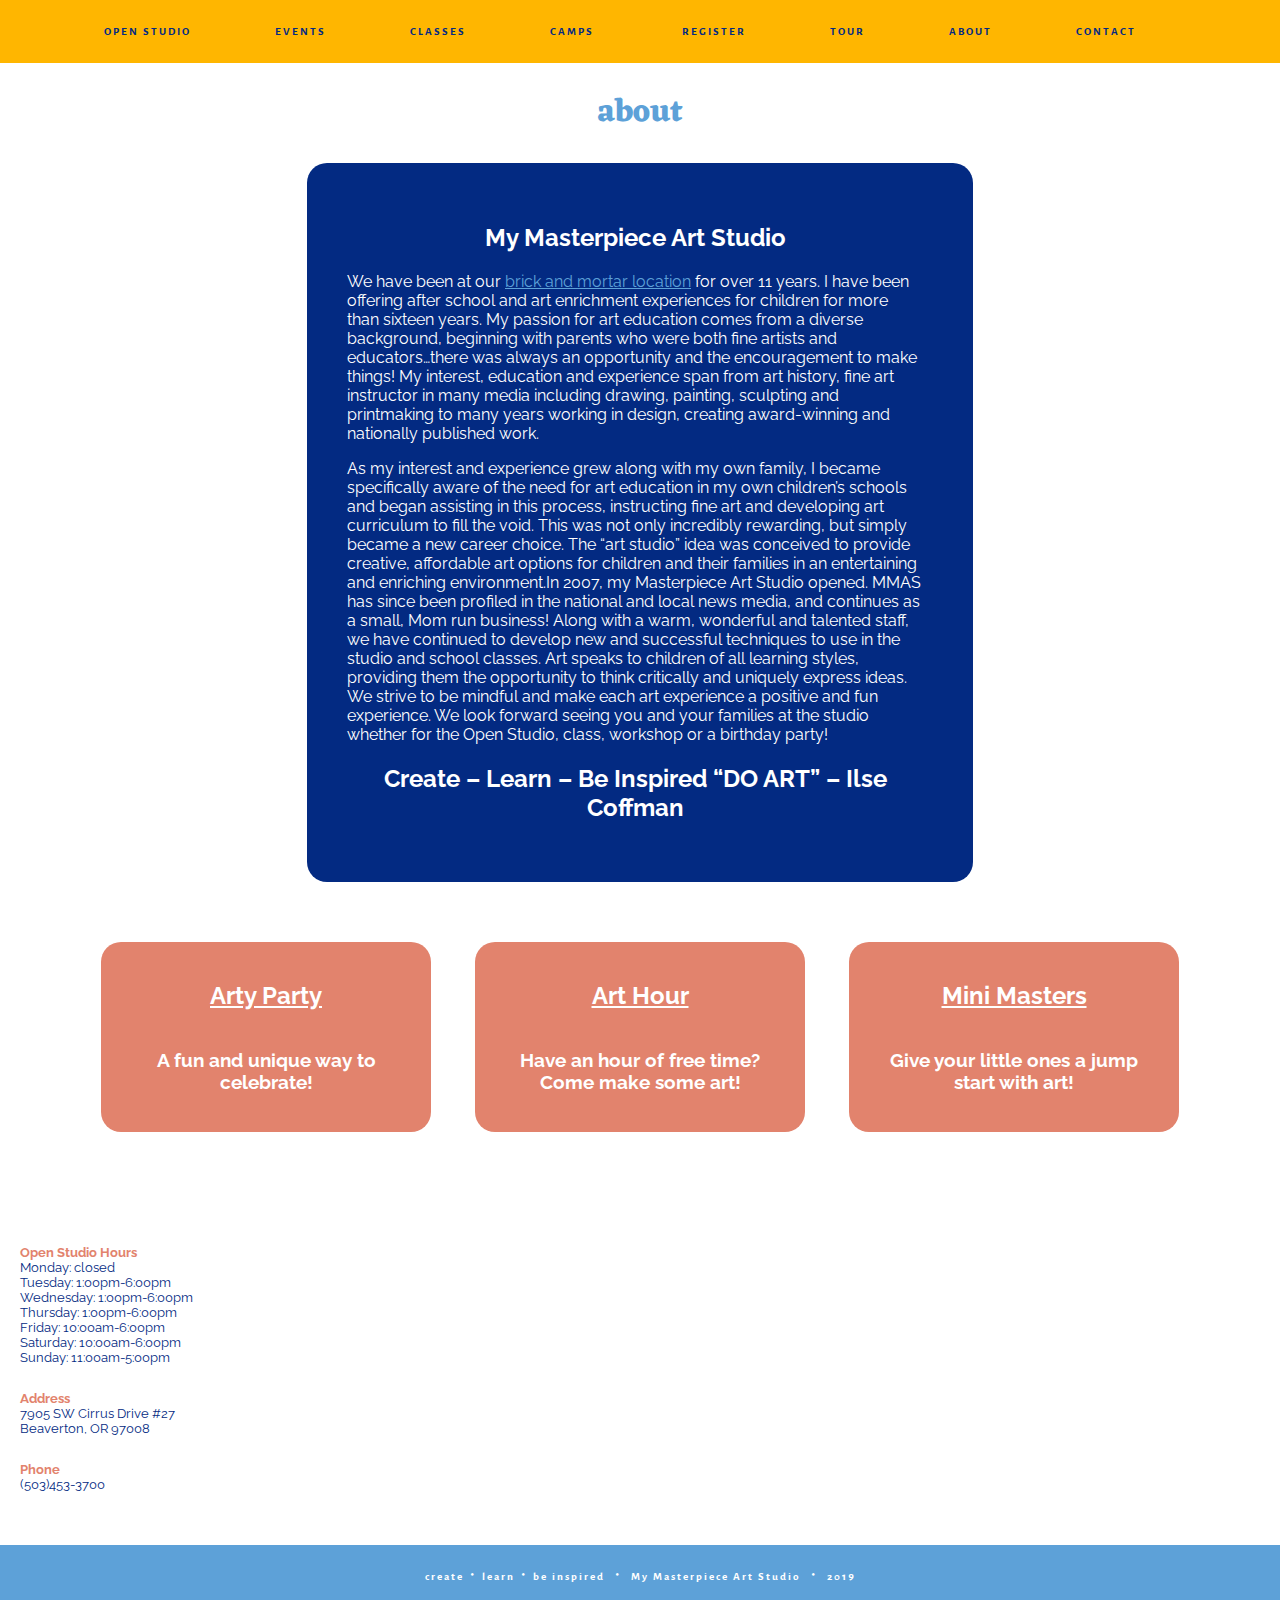
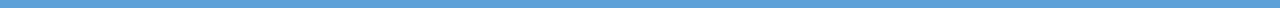
==== about.html @ fe04822b "new pages" ====
<!DOCTYPE hmtl> 
<html>

<link rel="stylesheet" href="css/style.css">
<link href="https://fonts.googleapis.com/css?family=Eczar:800|Gurajada|Raleway:500&display=swap" rel="stylesheet">
<link rel='icon' href='favicon1.ico' type='image/x-icon'/>


<body>

	<header>

		<nav>

			<ul>

				<li><a href="openstudio.html">OPEN STUDIO</a></li>
				<li><a href="events.html">EVENTS</a></li>
				<li><a href="classes.html">CLASSES</a></li>
				<li><a href="camps.html">CAMPS</a></li>
				<a href="#"><img></a>
				<li><a href="https://squareup.com/store/mmas/">REGISTER</a></li>
				<li><a href="tour.html">TOUR</a></li>
				<li><a href="about.html">ABOUT</a></li>
				<li><a href="contact.html">CONTACT</a></li>

			</ul>

		</nav>

	</header>

	<div class="tagline">
	<h1 >about</h1>
	</div>

	<main>

		<div class="homepage">
			
			<h2>My Masterpiece Art Studio</h2>
			<p>
				We have been at our <a href="https://www.google.com/maps/place/My+Masterpiece+Art+Studio/@45.4627177,-122.7919815,17z/data=!3m1!4b1!4m5!3m4!1s0x54950c450bacf2f1:0x183e4932d8ccffd8!8m2!3d45.4627177!4d-122.7897928">brick and mortar location</a> for over 11 years. I have been offering after school and art enrichment experiences for children for more than sixteen years. My passion for art education comes from a diverse background, beginning with parents who were both fine artists and educators…there was always an opportunity and the encouragement to make things! My interest, education and experience span from art history, fine art instructor in many media including drawing, painting, sculpting and printmaking to many years working in design, creating award-winning and nationally published work.</p>

					<p>As my interest and experience grew along with my own family, I became specifically aware of the need for art education in my own children’s schools and began assisting in this process, instructing fine art and developing art curriculum to fill the void. This was not only incredibly rewarding, but simply became a new career choice. The “art studio” idea was conceived to provide creative, affordable art options for children and their families in an entertaining and enriching environment.In 2007, my Masterpiece Art Studio opened. MMAS has since been profiled in the national and local news media, and continues as a small, Mom run business!
					Along with a warm, wonderful and talented staff, we have continued to develop new and successful techniques to use in the studio and school classes. Art speaks to children of all learning styles, providing them the opportunity to think critically and uniquely express ideas. We strive to be mindful and make each art experience a positive and fun experience. We look forward seeing you and your families at the studio whether for the Open Studio, class, workshop or a birthday party! </p>

		<h2>Create – Learn – Be Inspired   “DO ART”     –  Ilse Coffman</h2>
			
		</div>

		

		<div class="highlights">
				<div class="artyparty">
						<a href=""><h2>Arty Party</h2></a>
						<h3>A fun and unique way to celebrate!</h3>
				</div>

				<div class="arthour">
						<a href=""><h2>Art Hour</h2></a>
						<h3>Have an hour of free time? Come make some art!</h3>
				</div>

				<div class="minimasters">
						<a href=""><h2>Mini Masters</h2></a>
						<h3>Give your little ones a jump start with art!</h3>
				</div>
		</div>



		<div class="bizinfo">
			<p> <b>Open Studio Hours</b> <br>
				Monday: closed<br>
				Tuesday: 1:00pm-6:00pm<br>
				Wednesday: 1:00pm-6:00pm<br>
				Thursday: 1:00pm-6:00pm<br>
				Friday: 10:00am-6:00pm<br>
				Saturday: 10:00am-6:00pm<br>
				Sunday: 11:00am-5:00pm</p>
			<p><b>Address</b><br>
			7905 SW Cirrus Drive #27 <br> Beaverton, OR 97008</p>
			<p><b>Phone</b><br>
			(503)453-3700</p>
		</div>


</main>




	<footer>
			<p>create・learn・be inspired ・ My Masterpiece Art Studio ・ 2019</p>
	</footer>




</body>
</html>
</DOCTYPE!>
---- css/style.css ----
body{
	margin:0;
	padding:0;
	width:100%;
}

body, h2{
font-family: 'Raleway', sans-serif;
}

header{
	background-color: #ffb600;
	width: 100%
	margin:0px, 0px, 0px, 0px;
}


nav ul, footer {
	font-family: 'Gurajada', serif;
	letter-spacing: 2px;
	display: inline-grid;
}

nav{
	text-align: center;
}


main h1{
	color:#5da1d8;
}


h1{
	font-family: 'Eczar', serif;
}


nav ul{
	list-style: none;
	display: inline-block;
	text-align: center;
}

nav li{
	display: inline-block;
	text-align: center;
	padding-right: 80px;
}

nav a{
	color:#032a82;
	text-decoration: none;
	list-style-type: none;	
	list-style: none;
}

nav a:hover {
	color:white;
	text-decoration: none;
}


.tagline {
	position: center;
	margin: auto;
	width: 60%;
	align-content: center;
	text-align: center;
	color: #5da1d8;
}

.homepage{
	position: center;
	margin:auto;
	background-color:#032a82;
	width:45%;
	padding-bottom:40px;
	padding-top:40px;
	padding-right:50px; 
	padding-left:40px; 
	align-content: center;
	color: white;
	border-radius: 20px;
}

.homepage h2{
	text-align: center;
}

.homepage a{
	color:#5da1d8;
}

.homepage a:hover{
	color:#ffb600;
}

.highlights {
	position: center;
	text-align: center;
	margin: auto;
	width: 90%;
	padding-bottom: 40px;
	padding-top: 40px;
	padding-right: 40px; 
	padding-left: 40px; 
	color: white;
}

.artyparty {
	width:290px;
	background-color: #E2836D;
	border-radius: 20px;
	padding-bottom:20px;
	padding-top:20px;
	padding-right:20px; 
	padding-left:20px; 
	color: white; 
	display: inline-grid;
	margin:20px;
}

.artyparty a {
	color: white;
}

.artyparty a:hover{
	color: #032a82;
}


.arthour{
	width:290px;
	background-color: #E2836D;
	border-radius: 20px;
	padding-bottom:20px;
	padding-top:20px;
	padding-right:20px; 
	padding-left:20px; 
	color: white;
	text-align: center;
	display: inline-grid;
	margin:20px;
}

.arthour a {
	color: white;
}

.arthour a:hover{
	color: #032a82;
}

.minimasters{
	width:290px;
	background-color: #E2836D;
	border-radius: 20px;
	padding-bottom:20px;
	padding-top:20px;
	padding-right:20px; 
	padding-left:20px; 
	color: white;
	text-align: center;
	display: inline-grid;
	margin:20px;
}

.minimasters a {
	color: white;
}

.minimasters a:hover{
	color: #032a82;
}


.bizinfo{
	font-family: 'Raleway', sans-serif;
	font-size: 13px;
	color:#032a82;
	position: left
	width: 20%;
	padding-bottom:40px;
	padding-top:40px;
	padding-right:140px; 
	padding-left:20px;
	display: inline-grid;
}

.bizinfo b{
	color: #E2836D ;
}



footer{
	width:100%;
	background-color:#5da1d8;
	margin: 0;
	color: white;
	text-align: center;
	padding:0;
}
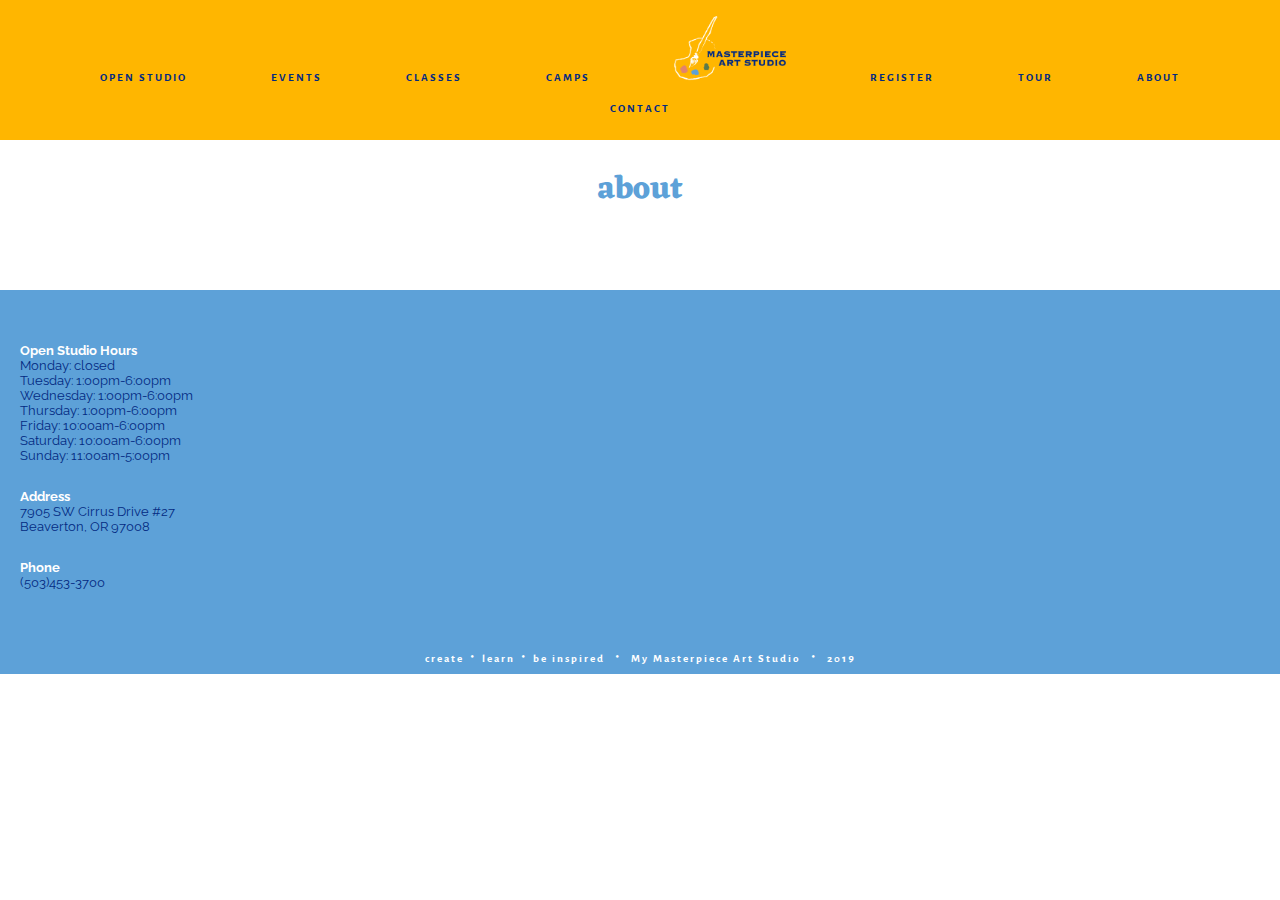
==== commit 45abe3b8: "almost there!!" ====
--- a/about.html
+++ b/about.html
@@ -1,8 +1,8 @@
 <!DOCTYPE hmtl> 
 <html>
 
-<link rel="stylesheet" href="css/style.css">
-<link href="https://fonts.googleapis.com/css?family=Eczar:800|Gurajada|Raleway:500&display=swap" rel="stylesheet">
+<link rel="stylesheet" href="css/style.css"/>
+<link href="https://fonts.googleapis.com/css?family=Eczar:800|Gurajada|Raleway:500&display=swap" rel="stylesheet"/>
 <link rel='icon' href='favicon1.ico' type='image/x-icon'/>
 
 
@@ -18,7 +18,7 @@
 				<li><a href="events.html">EVENTS</a></li>
 				<li><a href="classes.html">CLASSES</a></li>
 				<li><a href="camps.html">CAMPS</a></li>
-				<a href="#"><img></a>
+				<li><a href="index.html"><img src="imgs/pngs/whitelogo.png" type="image" height="65px"/></a></li>
 				<li><a href="https://squareup.com/store/mmas/">REGISTER</a></li>
 				<li><a href="tour.html">TOUR</a></li>
 				<li><a href="about.html">ABOUT</a></li>
@@ -36,41 +36,27 @@
 
 	<main>
 
-		<div class="homepage">
-			
-			<h2>My Masterpiece Art Studio</h2>
-			<p>
-				We have been at our <a href="https://www.google.com/maps/place/My+Masterpiece+Art+Studio/@45.4627177,-122.7919815,17z/data=!3m1!4b1!4m5!3m4!1s0x54950c450bacf2f1:0x183e4932d8ccffd8!8m2!3d45.4627177!4d-122.7897928">brick and mortar location</a> for over 11 years. I have been offering after school and art enrichment experiences for children for more than sixteen years. My passion for art education comes from a diverse background, beginning with parents who were both fine artists and educators…there was always an opportunity and the encouragement to make things! My interest, education and experience span from art history, fine art instructor in many media including drawing, painting, sculpting and printmaking to many years working in design, creating award-winning and nationally published work.</p>
-
-					<p>As my interest and experience grew along with my own family, I became specifically aware of the need for art education in my own children’s schools and began assisting in this process, instructing fine art and developing art curriculum to fill the void. This was not only incredibly rewarding, but simply became a new career choice. The “art studio” idea was conceived to provide creative, affordable art options for children and their families in an entertaining and enriching environment.In 2007, my Masterpiece Art Studio opened. MMAS has since been profiled in the national and local news media, and continues as a small, Mom run business!
-					Along with a warm, wonderful and talented staff, we have continued to develop new and successful techniques to use in the studio and school classes. Art speaks to children of all learning styles, providing them the opportunity to think critically and uniquely express ideas. We strive to be mindful and make each art experience a positive and fun experience. We look forward seeing you and your families at the studio whether for the Open Studio, class, workshop or a birthday party! </p>
-
-		<h2>Create – Learn – Be Inspired   “DO ART”     –  Ilse Coffman</h2>
-			
-		</div>
-
-		
-
-		<div class="highlights">
-				<div class="artyparty">
-						<a href=""><h2>Arty Party</h2></a>
-						<h3>A fun and unique way to celebrate!</h3>
-				</div>
-
-				<div class="arthour">
-						<a href=""><h2>Art Hour</h2></a>
-						<h3>Have an hour of free time? Come make some art!</h3>
-				</div>
-
-				<div class="minimasters">
-						<a href=""><h2>Mini Masters</h2></a>
-						<h3>Give your little ones a jump start with art!</h3>
-				</div>
-		</div>
 
 
 
-		<div class="bizinfo">
+
+
+
+
+
+
+
+
+
+
+</main>
+
+
+
+
+	<footer>
+
+		<div class="bizinfofooter">
 			<p> <b>Open Studio Hours</b> <br>
 				Monday: closed<br>
 				Tuesday: 1:00pm-6:00pm<br>
@@ -85,15 +71,11 @@
 			(503)453-3700</p>
 		</div>
 
+		<div class="footertagline">
+			<p>create・learn・be inspired ・ My Masterpiece Art Studio ・ 2019</p>
+		</div>
+	</footer>
 
-</main>
-
-
-
-
-	<footer>
-			<p>create・learn・be inspired ・ My Masterpiece Art Studio ・ 2019</p>
-	</footer>
 
 
 
--- a/css/style.css
+++ b/css/style.css
@@ -1,12 +1,18 @@
+
+/*font-family: 'Eczar', serif;
+font-family: 'Raleway', sans-serif;*/
+/*font-family: 'Gurajada', serif;*/
+
+
 body{
 	margin:0;
 	padding:0;
 	width:100%;
 }
 
-body, h2{
+/*body, h2{
 font-family: 'Raleway', sans-serif;
-}
+}*/
 
 header{
 	background-color: #ffb600;
@@ -15,10 +21,14 @@
 }
 
 
-nav ul, footer {
-	font-family: 'Gurajada', serif;
-	letter-spacing: 2px;
-	display: inline-grid;
+nav ul,{
+	letter-spacing: 2px;
+	display: inline-grid;
+	margin: 0;
+	padding-left: 0;
+	padding-right: 0;
+	padding-top: 10px;
+	padding-bottom: 10px;
 }
 
 nav{
@@ -26,26 +36,24 @@
 }
 
 
-main h1{
-	color:#5da1d8;
-}
-
-
-h1{
-	font-family: 'Eczar', serif;
-}
 
 
 nav ul{
 	list-style: none;
 	display: inline-block;
 	text-align: center;
-}
+	padding-left: 0;
+}
+
+
 
 nav li{
-	display: inline-block;
-	text-align: center;
-	padding-right: 80px;
+	font-family: 'Gurajada', serif;
+	letter-spacing: 2px;
+	display: inline-grid;
+	text-align: center;
+	margin-right: 40px;
+	margin-left: 40px;
 }
 
 nav a{
@@ -68,31 +76,37 @@
 	align-content: center;
 	text-align: center;
 	color: #5da1d8;
+	font-family: 'Eczar', serif;
 }
 
 .homepage{
+	font-family: 'Raleway', sans-serif;
 	position: center;
 	margin:auto;
 	background-color:#032a82;
-	width:45%;
-	padding-bottom:40px;
-	padding-top:40px;
-	padding-right:50px; 
-	padding-left:40px; 
+	width:75%;
+	border-radius: 20px;
+}
+
+.homepagecontent{
+	margin: auto;
 	align-content: center;
 	color: white;
-	border-radius: 20px;
-}
-
-.homepage h2{
-	text-align: center;
-}
-
-.homepage a{
+	width:65%;
+	padding:30px;
+	
+}
+
+.homepagecontent h2{
+	text-align: center;
+	margin:auto;
+}
+
+.homepagecontent a{
 	color:#5da1d8;
 }
 
-.homepage a:hover{
+.homepagecontent a:hover{
 	color:#ffb600;
 }
 
@@ -100,16 +114,14 @@
 	position: center;
 	text-align: center;
 	margin: auto;
-	width: 90%;
+	width: 100%;
 	padding-bottom: 40px;
-	padding-top: 40px;
-	padding-right: 40px; 
-	padding-left: 40px; 
+	padding-top: 40px; 
 	color: white;
 }
 
 .artyparty {
-	width:290px;
+	width:300px;
 	background-color: #E2836D;
 	border-radius: 20px;
 	padding-bottom:20px;
@@ -119,10 +131,23 @@
 	color: white; 
 	display: inline-grid;
 	margin:20px;
+	font-family: 'Raleway', sans-serif;
+
 }
 
 .artyparty a {
 	color: white;
+	text-decoration: none;
+	font-family: 'Eczar', serif;
+	letter-spacing: 2px;
+}
+
+.artyparty p {
+	margin:0;
+}
+
+.artyparty h1 {
+	margin-bottom:0;
 }
 
 .artyparty a:hover{
@@ -131,7 +156,7 @@
 
 
 .arthour{
-	width:290px;
+	width:300px;
 	background-color: #E2836D;
 	border-radius: 20px;
 	padding-bottom:20px;
@@ -142,18 +167,30 @@
 	text-align: center;
 	display: inline-grid;
 	margin:20px;
+	font-family: 'Raleway', sans-serif;
 }
 
 .arthour a {
 	color: white;
+	text-decoration: none;
+	font-family: 'Eczar', serif;
+	letter-spacing: 2px;
 }
 
 .arthour a:hover{
 	color: #032a82;
 }
 
+.arthour p {
+	margin:0;
+}
+
+.arthour h1 {
+	margin-bottom:0;
+}
+
 .minimasters{
-	width:290px;
+	width:300px;
 	background-color: #E2836D;
 	border-radius: 20px;
 	padding-bottom:20px;
@@ -164,18 +201,47 @@
 	text-align: center;
 	display: inline-grid;
 	margin:20px;
+	font-family: 'Raleway', sans-serif;
 }
 
 .minimasters a {
 	color: white;
+	text-decoration: none;
+	font-family: 'Eczar', serif;
+	letter-spacing: 2px;
 }
 
 .minimasters a:hover{
 	color: #032a82;
 }
 
-
-.bizinfo{
+.minimasters p {
+	margin:0;
+}
+
+.minimasters h1 {
+	margin-bottom:0;
+}
+
+
+.frame {
+	width:600px;
+	height:1030px;
+	border-radius: 20px;
+	background-color: #E2836D;
+	padding: 0;
+	margin:auto;
+	align-content: center;
+}
+
+iframe {
+	padding: 0;
+	margin: 0;
+	padding-bottom: 100px;
+}
+
+
+.bizinfofooter{
 	font-family: 'Raleway', sans-serif;
 	font-size: 13px;
 	color:#032a82;
@@ -188,18 +254,30 @@
 	display: inline-grid;
 }
 
-.bizinfo b{
-	color: #E2836D ;
-}
-
+
+
+.bizinfofooter b{
+	color: white;
+}
+
+.footertagline{
+	text-align: center;
+	font-family: 'Gurajada', serif;
+	letter-spacing: 2px;
+	margin: auto;
+}
+.footertagline p{
+	padding: 0;
+	margin: 0;
+	}
 
 
 footer{
 	width:100%;
 	background-color:#5da1d8;
-	margin: 0;
-	color: white;
-	text-align: center;
+	margin-top: 50px;
+	margin-left: : 0;
+	color: white;
 	padding:0;
 }
 
@@ -228,3 +306,4 @@
 
 
 
+
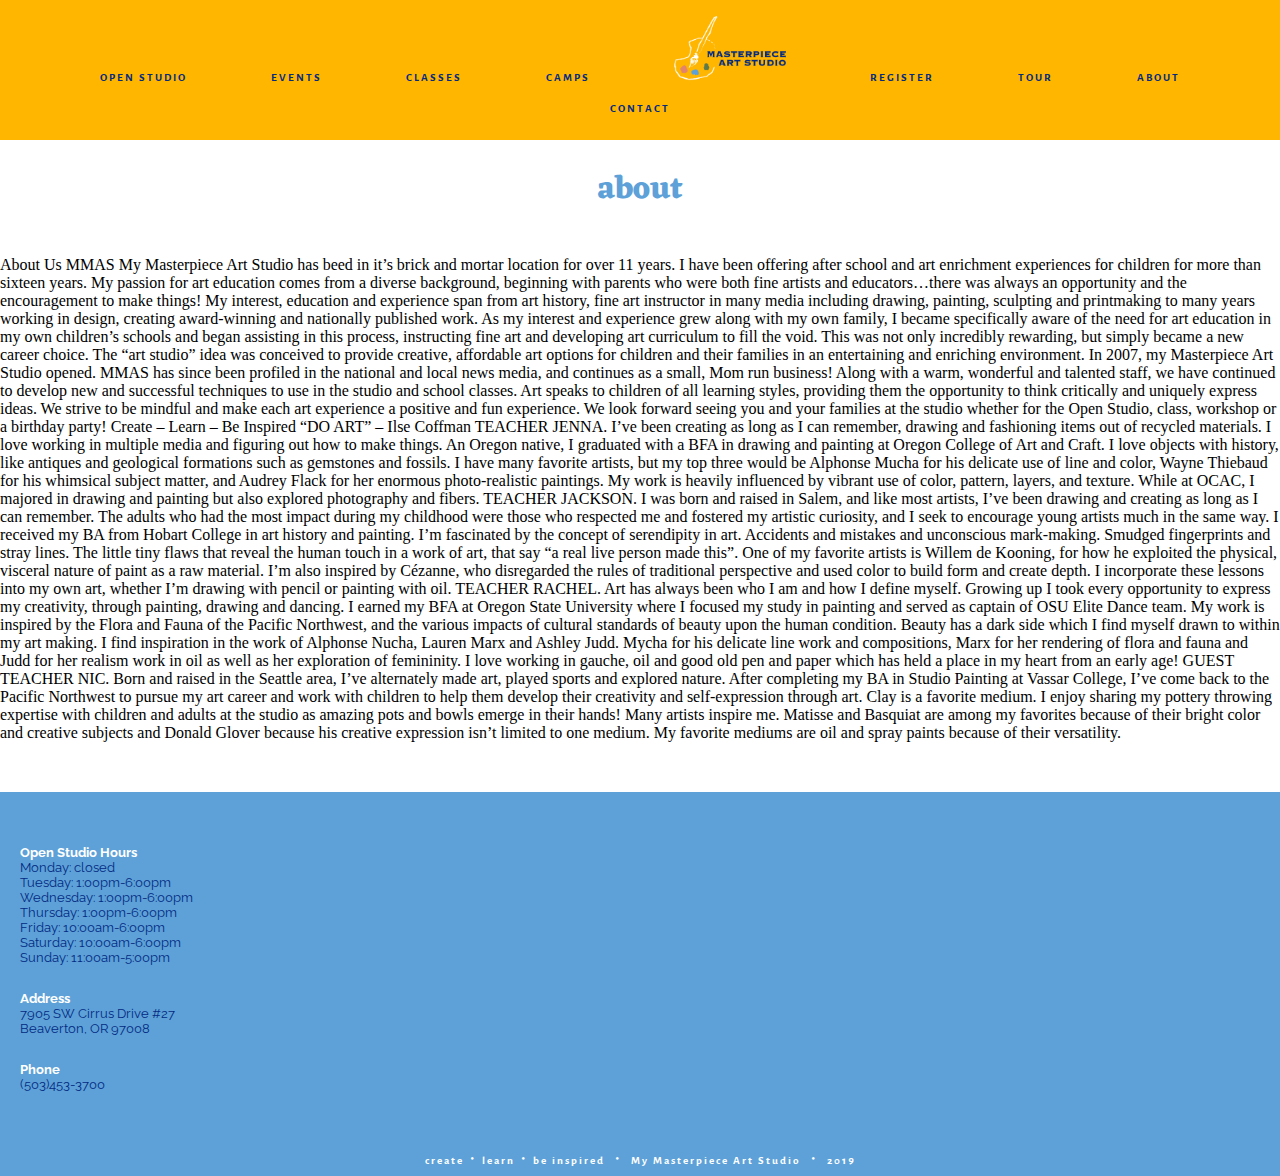
==== commit e1c6088b: "more content!!" ====
--- a/about.html
+++ b/about.html
@@ -36,7 +36,26 @@
 
 	<main>
 
+<p>About Us
 
+MMAS
+My Masterpiece Art Studio has beed in it’s brick and mortar location for over 11 years. I have been offering after school and art enrichment experiences for children for more than sixteen years. My passion for art education comes from a diverse background, beginning with parents who were both fine artists and educators…there was always an opportunity and the encouragement to make things! My interest, education and experience span from art history, fine art instructor in many media including drawing, painting, sculpting and printmaking to many years working in design, creating award-winning and nationally published work.
+
+As my interest and experience grew along with my own family, I became specifically aware of the need for art education in my own children’s schools and began assisting in this process, instructing fine art and developing art curriculum to fill the void. This was not only incredibly rewarding, but simply became a new career choice. The “art studio” idea was conceived to provide creative, affordable art options for children and their families in an entertaining and enriching environment.
+In 2007, my Masterpiece Art Studio opened. MMAS has since been profiled in the national and local news media, and continues as a small, Mom run business!
+Along with a warm, wonderful and talented staff, we have continued to develop new and successful techniques to use in the studio and school classes. Art speaks to children of all learning styles, providing them the opportunity to think critically and uniquely express ideas. We strive to be mindful and make each art experience a positive and fun experience. We look forward seeing you and your families at the studio whether for the Open Studio, class, workshop or a birthday party!    Create – Learn – Be Inspired   “DO ART”     –  Ilse Coffman
+
+ 
+
+
+
+TEACHER JENNA.  I’ve been creating as long as I can remember, drawing and fashioning items out of recycled materials. I love working in multiple media and figuring out how to make things. An Oregon native, I graduated with a BFA in drawing and painting at Oregon College of Art and Craft. I love objects with history, like antiques and geological formations such as gemstones and fossils.   I have many favorite artists, but my top three would be Alphonse Mucha for his delicate use of line and color, Wayne Thiebaud for his whimsical subject matter, and Audrey Flack for her enormous photo-realistic paintings.  My work is heavily influenced by vibrant use of color, pattern, layers, and texture.  While at OCAC, I majored in drawing and painting but also explored photography and fibers.
+
+TEACHER JACKSON.  I was born and raised in Salem, and like most artists, I’ve been drawing and creating as long as I can remember. The adults who had the most impact during my childhood were those who respected me and fostered my artistic curiosity, and I seek to encourage young artists much in the same way. I received my BA from Hobart College in art history and painting. I’m fascinated by the concept of serendipity in art. Accidents and mistakes and unconscious mark-making. Smudged fingerprints and stray lines. The little tiny flaws that reveal the human touch in a work of art, that say “a real live person made this”. One of my favorite artists is Willem de Kooning, for how he exploited the physical, visceral nature of paint as a raw material. I’m also inspired by Cézanne, who disregarded the rules of traditional perspective and used color to build form and create depth. I incorporate these lessons into my own art, whether I’m drawing with pencil or painting with oil.
+
+TEACHER RACHEL.  Art has always been who I am and how I define myself. Growing up I took every opportunity to express my creativity, through painting, drawing and dancing. I earned my BFA at Oregon State University where I focused my study in painting and served as captain of OSU Elite Dance team. My work is inspired by the Flora and Fauna of the Pacific Northwest, and the various impacts of cultural standards of beauty upon the human condition. Beauty has a dark side which I find myself drawn to within my art making. I find inspiration in the work of Alphonse Nucha, Lauren Marx and Ashley Judd.  Mycha for his delicate line work and compositions, Marx for her rendering of flora and fauna and Judd for her realism work in oil as well as her exploration of femininity.  I love working in gauche, oil and good old pen and paper which has held a place in my heart from an early age!
+
+GUEST TEACHER NIC.  Born and raised in the Seattle area, I’ve alternately made art, played sports and explored nature. After completing my BA in Studio Painting at Vassar College, I’ve come back to the Pacific Northwest to pursue my art career and work with children to help them develop their creativity and self-expression through art. Clay is a favorite medium. I enjoy sharing my pottery throwing expertise with children and adults at the studio as amazing pots and bowls emerge in their hands! Many artists inspire me. Matisse and Basquiat are among my favorites because of their bright color and creative subjects and Donald Glover because his creative expression isn’t limited to one medium. My favorite mediums are oil and spray paints because of their versatility.</p>
 
 
 
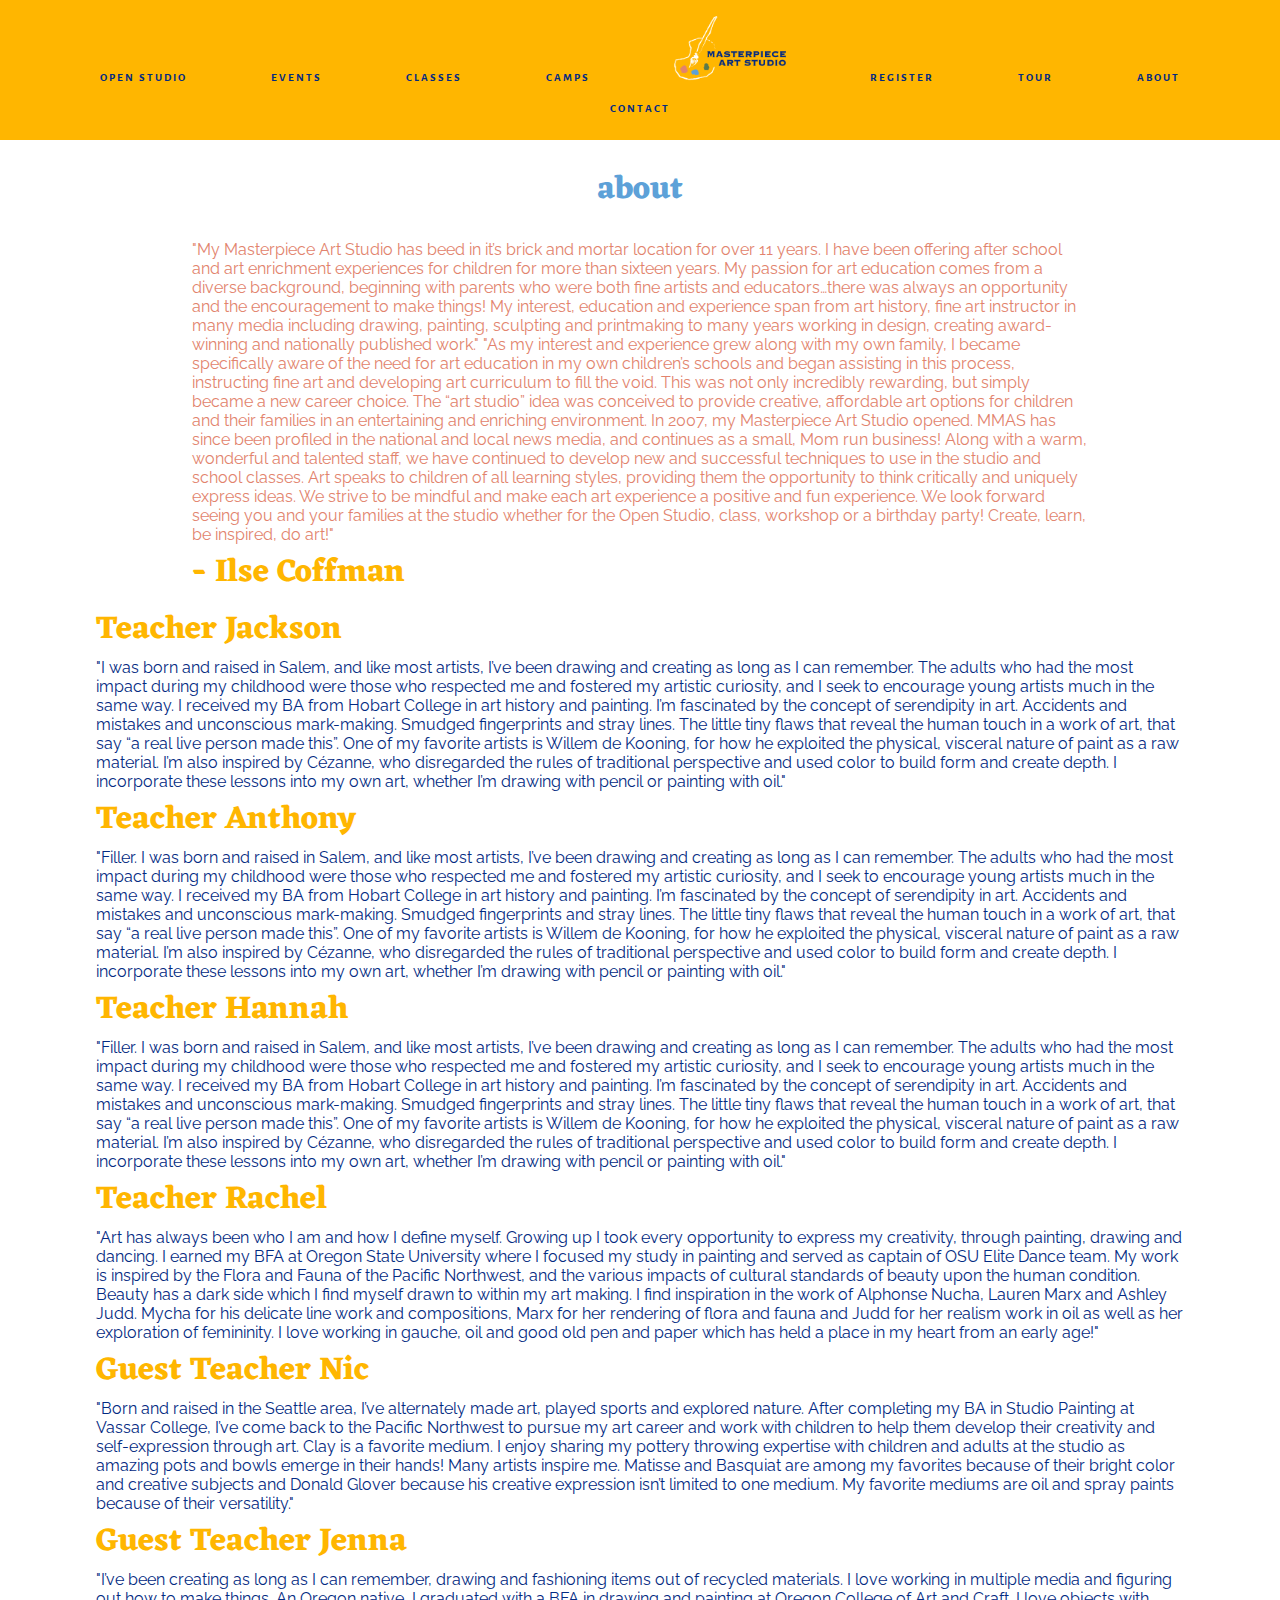
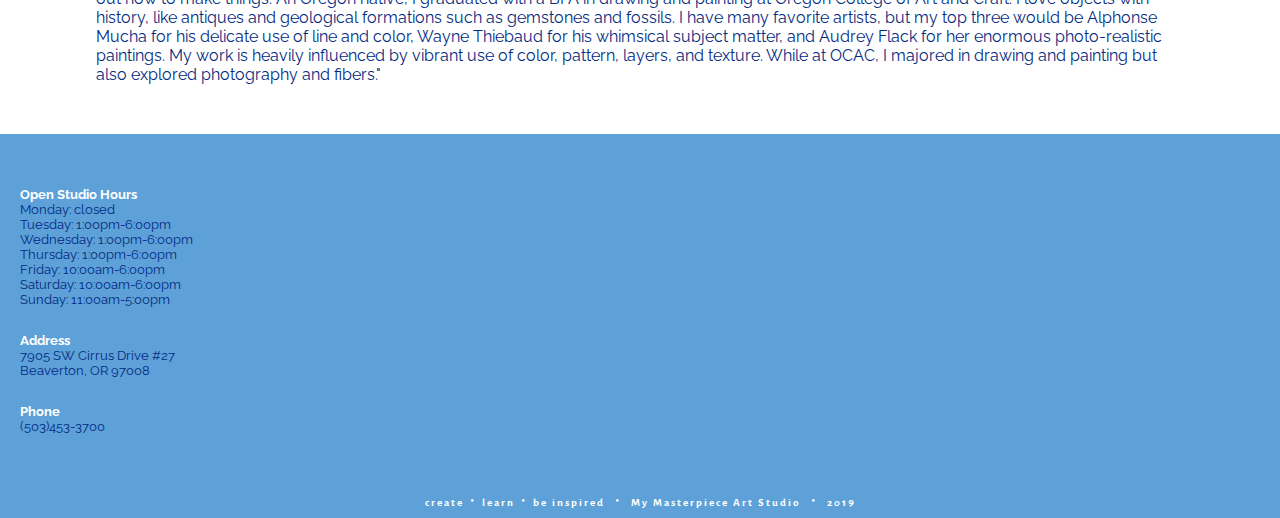
==== commit 11e669dd: "working on page grids!" ====
--- a/about.html
+++ b/about.html
@@ -36,26 +36,41 @@
 
 	<main>
 
-<p>About Us
+<div class="ilsaquote">
 
-MMAS
-My Masterpiece Art Studio has beed in it’s brick and mortar location for over 11 years. I have been offering after school and art enrichment experiences for children for more than sixteen years. My passion for art education comes from a diverse background, beginning with parents who were both fine artists and educators…there was always an opportunity and the encouragement to make things! My interest, education and experience span from art history, fine art instructor in many media including drawing, painting, sculpting and printmaking to many years working in design, creating award-winning and nationally published work.
+		<quote>"My Masterpiece Art Studio has beed in it’s brick and mortar location for over 11 years. I have been offering after school and art enrichment experiences for children for more than sixteen years. My passion for art education comes from a diverse background, beginning with parents who were both fine artists and educators…there was always an opportunity and the encouragement to make things! My interest, education and experience span from art history, fine art instructor in many media including drawing, painting, sculpting and printmaking to many years working in design, creating award-winning and nationally published work."</quote>
 
-As my interest and experience grew along with my own family, I became specifically aware of the need for art education in my own children’s schools and began assisting in this process, instructing fine art and developing art curriculum to fill the void. This was not only incredibly rewarding, but simply became a new career choice. The “art studio” idea was conceived to provide creative, affordable art options for children and their families in an entertaining and enriching environment.
-In 2007, my Masterpiece Art Studio opened. MMAS has since been profiled in the national and local news media, and continues as a small, Mom run business!
-Along with a warm, wonderful and talented staff, we have continued to develop new and successful techniques to use in the studio and school classes. Art speaks to children of all learning styles, providing them the opportunity to think critically and uniquely express ideas. We strive to be mindful and make each art experience a positive and fun experience. We look forward seeing you and your families at the studio whether for the Open Studio, class, workshop or a birthday party!    Create – Learn – Be Inspired   “DO ART”     –  Ilse Coffman
+		<quote>"As my interest and experience grew along with my own family, I became specifically aware of the need for art education in my own children’s schools and began assisting in this process, instructing fine art and developing art curriculum to fill the void. This was not only incredibly rewarding, but simply became a new career choice. The “art studio” idea was conceived to provide creative, affordable art options for children and their families in an entertaining and enriching environment.
+		In 2007, my Masterpiece Art Studio opened. MMAS has since been profiled in the national and local news media, and continues as a small, Mom run business!
+		Along with a warm, wonderful and talented staff, we have continued to develop new and successful techniques to use in the studio and school classes. Art speaks to children of all learning styles, providing them the opportunity to think critically and uniquely express ideas. We strive to be mindful and make each art experience a positive and fun experience. We look forward seeing you and your families at the studio whether for the Open Studio, class, workshop or a birthday party! Create, learn, be inspired, do art!" </quote>
 
- 
+		<h1> - Ilse Coffman</h1>
+
+</div>
 
 
+<div class="aboutusquotes">
 
-TEACHER JENNA.  I’ve been creating as long as I can remember, drawing and fashioning items out of recycled materials. I love working in multiple media and figuring out how to make things. An Oregon native, I graduated with a BFA in drawing and painting at Oregon College of Art and Craft. I love objects with history, like antiques and geological formations such as gemstones and fossils.   I have many favorite artists, but my top three would be Alphonse Mucha for his delicate use of line and color, Wayne Thiebaud for his whimsical subject matter, and Audrey Flack for her enormous photo-realistic paintings.  My work is heavily influenced by vibrant use of color, pattern, layers, and texture.  While at OCAC, I majored in drawing and painting but also explored photography and fibers.
+				<h1>Teacher Jackson</h1>
+				<quote>"I was born and raised in Salem, and like most artists, I’ve been drawing and creating as long as I can remember. The adults who had the most impact during my childhood were those who respected me and fostered my artistic curiosity, and I seek to encourage young artists much in the same way. I received my BA from Hobart College in art history and painting. I’m fascinated by the concept of serendipity in art. Accidents and mistakes and unconscious mark-making. Smudged fingerprints and stray lines. The little tiny flaws that reveal the human touch in a work of art, that say “a real live person made this”. One of my favorite artists is Willem de Kooning, for how he exploited the physical, visceral nature of paint as a raw material. I’m also inspired by Cézanne, who disregarded the rules of traditional perspective and used color to build form and create depth. I incorporate these lessons into my own art, whether I’m drawing with pencil or painting with oil."</quote>
 
-TEACHER JACKSON.  I was born and raised in Salem, and like most artists, I’ve been drawing and creating as long as I can remember. The adults who had the most impact during my childhood were those who respected me and fostered my artistic curiosity, and I seek to encourage young artists much in the same way. I received my BA from Hobart College in art history and painting. I’m fascinated by the concept of serendipity in art. Accidents and mistakes and unconscious mark-making. Smudged fingerprints and stray lines. The little tiny flaws that reveal the human touch in a work of art, that say “a real live person made this”. One of my favorite artists is Willem de Kooning, for how he exploited the physical, visceral nature of paint as a raw material. I’m also inspired by Cézanne, who disregarded the rules of traditional perspective and used color to build form and create depth. I incorporate these lessons into my own art, whether I’m drawing with pencil or painting with oil.
+				<h1>Teacher Anthony</h1>
+				<quote>"Filler. I was born and raised in Salem, and like most artists, I’ve been drawing and creating as long as I can remember. The adults who had the most impact during my childhood were those who respected me and fostered my artistic curiosity, and I seek to encourage young artists much in the same way. I received my BA from Hobart College in art history and painting. I’m fascinated by the concept of serendipity in art. Accidents and mistakes and unconscious mark-making. Smudged fingerprints and stray lines. The little tiny flaws that reveal the human touch in a work of art, that say “a real live person made this”. One of my favorite artists is Willem de Kooning, for how he exploited the physical, visceral nature of paint as a raw material. I’m also inspired by Cézanne, who disregarded the rules of traditional perspective and used color to build form and create depth. I incorporate these lessons into my own art, whether I’m drawing with pencil or painting with oil."</quote>
 
-TEACHER RACHEL.  Art has always been who I am and how I define myself. Growing up I took every opportunity to express my creativity, through painting, drawing and dancing. I earned my BFA at Oregon State University where I focused my study in painting and served as captain of OSU Elite Dance team. My work is inspired by the Flora and Fauna of the Pacific Northwest, and the various impacts of cultural standards of beauty upon the human condition. Beauty has a dark side which I find myself drawn to within my art making. I find inspiration in the work of Alphonse Nucha, Lauren Marx and Ashley Judd.  Mycha for his delicate line work and compositions, Marx for her rendering of flora and fauna and Judd for her realism work in oil as well as her exploration of femininity.  I love working in gauche, oil and good old pen and paper which has held a place in my heart from an early age!
+				<h1>Teacher Hannah</h1>
+				<quote>"Filler. I was born and raised in Salem, and like most artists, I’ve been drawing and creating as long as I can remember. The adults who had the most impact during my childhood were those who respected me and fostered my artistic curiosity, and I seek to encourage young artists much in the same way. I received my BA from Hobart College in art history and painting. I’m fascinated by the concept of serendipity in art. Accidents and mistakes and unconscious mark-making. Smudged fingerprints and stray lines. The little tiny flaws that reveal the human touch in a work of art, that say “a real live person made this”. One of my favorite artists is Willem de Kooning, for how he exploited the physical, visceral nature of paint as a raw material. I’m also inspired by Cézanne, who disregarded the rules of traditional perspective and used color to build form and create depth. I incorporate these lessons into my own art, whether I’m drawing with pencil or painting with oil."</quote>
 
-GUEST TEACHER NIC.  Born and raised in the Seattle area, I’ve alternately made art, played sports and explored nature. After completing my BA in Studio Painting at Vassar College, I’ve come back to the Pacific Northwest to pursue my art career and work with children to help them develop their creativity and self-expression through art. Clay is a favorite medium. I enjoy sharing my pottery throwing expertise with children and adults at the studio as amazing pots and bowls emerge in their hands! Many artists inspire me. Matisse and Basquiat are among my favorites because of their bright color and creative subjects and Donald Glover because his creative expression isn’t limited to one medium. My favorite mediums are oil and spray paints because of their versatility.</p>
+
+				<h1>Teacher Rachel</h1>
+				<quote>"Art has always been who I am and how I define myself. Growing up I took every opportunity to express my creativity, through painting, drawing and dancing. I earned my BFA at Oregon State University where I focused my study in painting and served as captain of OSU Elite Dance team. My work is inspired by the Flora and Fauna of the Pacific Northwest, and the various impacts of cultural standards of beauty upon the human condition. Beauty has a dark side which I find myself drawn to within my art making. I find inspiration in the work of Alphonse Nucha, Lauren Marx and Ashley Judd.  Mycha for his delicate line work and compositions, Marx for her rendering of flora and fauna and Judd for her realism work in oil as well as her exploration of femininity.  I love working in gauche, oil and good old pen and paper which has held a place in my heart from an early age!"</quote>
+
+				<h1>Guest Teacher Nic</h1>
+				<quote>"Born and raised in the Seattle area, I’ve alternately made art, played sports and explored nature. After completing my BA in Studio Painting at Vassar College, I’ve come back to the Pacific Northwest to pursue my art career and work with children to help them develop their creativity and self-expression through art. Clay is a favorite medium. I enjoy sharing my pottery throwing expertise with children and adults at the studio as amazing pots and bowls emerge in their hands! Many artists inspire me. Matisse and Basquiat are among my favorites because of their bright color and creative subjects and Donald Glover because his creative expression isn’t limited to one medium. My favorite mediums are oil and spray paints because of their versatility."</quote>
+
+				<h1>Guest Teacher Jenna</h1>
+				<quote>"I’ve been creating as long as I can remember, drawing and fashioning items out of recycled materials. I love working in multiple media and figuring out how to make things. An Oregon native, I graduated with a BFA in drawing and painting at Oregon College of Art and Craft. I love objects with history, like antiques and geological formations such as gemstones and fossils.   I have many favorite artists, but my top three would be Alphonse Mucha for his delicate use of line and color, Wayne Thiebaud for his whimsical subject matter, and Audrey Flack for her enormous photo-realistic paintings.  My work is heavily influenced by vibrant use of color, pattern, layers, and texture.  While at OCAC, I majored in drawing and painting but also explored photography and fibers."</quote>
+
+</div>
 
 
 
--- a/css/style.css
+++ b/css/style.css
@@ -4,306 +4,1029 @@
 /*font-family: 'Gurajada', serif;*/
 
 
-body{
-	margin:0;
-	padding:0;
-	width:100%;
-}
-
-/*body, h2{
-font-family: 'Raleway', sans-serif;
-}*/
-
-header{
-	background-color: #ffb600;
-	width: 100%
-	margin:0px, 0px, 0px, 0px;
-}
-
-
-nav ul,{
-	letter-spacing: 2px;
-	display: inline-grid;
-	margin: 0;
-	padding-left: 0;
-	padding-right: 0;
-	padding-top: 10px;
-	padding-bottom: 10px;
-}
-
-nav{
-	text-align: center;
-}
-
-
-
-
-nav ul{
-	list-style: none;
-	display: inline-block;
-	text-align: center;
-	padding-left: 0;
-}
-
-
-
-nav li{
-	font-family: 'Gurajada', serif;
-	letter-spacing: 2px;
-	display: inline-grid;
-	text-align: center;
-	margin-right: 40px;
-	margin-left: 40px;
-}
-
-nav a{
-	color:#032a82;
-	text-decoration: none;
-	list-style-type: none;	
-	list-style: none;
-}
-
-nav a:hover {
-	color:white;
-	text-decoration: none;
-}
-
-
-.tagline {
-	position: center;
-	margin: auto;
-	width: 60%;
-	align-content: center;
-	text-align: center;
-	color: #5da1d8;
-	font-family: 'Eczar', serif;
-}
-
-.homepage{
-	font-family: 'Raleway', sans-serif;
-	position: center;
-	margin:auto;
-	background-color:#032a82;
-	width:75%;
-	border-radius: 20px;
-}
-
-.homepagecontent{
-	margin: auto;
-	align-content: center;
-	color: white;
-	width:65%;
-	padding:30px;
-	
-}
-
-.homepagecontent h2{
-	text-align: center;
-	margin:auto;
-}
-
-.homepagecontent a{
-	color:#5da1d8;
-}
-
-.homepagecontent a:hover{
-	color:#ffb600;
-}
-
-.highlights {
-	position: center;
-	text-align: center;
-	margin: auto;
-	width: 100%;
-	padding-bottom: 40px;
-	padding-top: 40px; 
-	color: white;
-}
-
-.artyparty {
-	width:300px;
-	background-color: #E2836D;
-	border-radius: 20px;
-	padding-bottom:20px;
-	padding-top:20px;
-	padding-right:20px; 
-	padding-left:20px; 
-	color: white; 
-	display: inline-grid;
-	margin:20px;
-	font-family: 'Raleway', sans-serif;
-
-}
-
-.artyparty a {
-	color: white;
-	text-decoration: none;
-	font-family: 'Eczar', serif;
-	letter-spacing: 2px;
-}
-
-.artyparty p {
-	margin:0;
-}
-
-.artyparty h1 {
-	margin-bottom:0;
-}
-
-.artyparty a:hover{
-	color: #032a82;
-}
-
-
-.arthour{
-	width:300px;
-	background-color: #E2836D;
-	border-radius: 20px;
-	padding-bottom:20px;
-	padding-top:20px;
-	padding-right:20px; 
-	padding-left:20px; 
-	color: white;
-	text-align: center;
-	display: inline-grid;
-	margin:20px;
-	font-family: 'Raleway', sans-serif;
-}
-
-.arthour a {
-	color: white;
-	text-decoration: none;
-	font-family: 'Eczar', serif;
-	letter-spacing: 2px;
-}
-
-.arthour a:hover{
-	color: #032a82;
-}
-
-.arthour p {
-	margin:0;
-}
-
-.arthour h1 {
-	margin-bottom:0;
-}
-
-.minimasters{
-	width:300px;
-	background-color: #E2836D;
-	border-radius: 20px;
-	padding-bottom:20px;
-	padding-top:20px;
-	padding-right:20px; 
-	padding-left:20px; 
-	color: white;
-	text-align: center;
-	display: inline-grid;
-	margin:20px;
-	font-family: 'Raleway', sans-serif;
-}
-
-.minimasters a {
-	color: white;
-	text-decoration: none;
-	font-family: 'Eczar', serif;
-	letter-spacing: 2px;
-}
-
-.minimasters a:hover{
-	color: #032a82;
-}
-
-.minimasters p {
-	margin:0;
-}
-
-.minimasters h1 {
-	margin-bottom:0;
-}
-
-
-.frame {
-	width:600px;
-	height:1030px;
-	border-radius: 20px;
-	background-color: #E2836D;
-	padding: 0;
-	margin:auto;
-	align-content: center;
-}
-
-iframe {
-	padding: 0;
-	margin: 0;
-	padding-bottom: 100px;
-}
-
-
-.bizinfofooter{
-	font-family: 'Raleway', sans-serif;
-	font-size: 13px;
-	color:#032a82;
-	position: left
-	width: 20%;
-	padding-bottom:40px;
-	padding-top:40px;
-	padding-right:140px; 
-	padding-left:20px;
-	display: inline-grid;
-}
-
-
-
-.bizinfofooter b{
-	color: white;
-}
-
-.footertagline{
-	text-align: center;
-	font-family: 'Gurajada', serif;
-	letter-spacing: 2px;
-	margin: auto;
-}
-.footertagline p{
-	padding: 0;
-	margin: 0;
-	}
-
-
-footer{
-	width:100%;
-	background-color:#5da1d8;
-	margin-top: 50px;
-	margin-left: : 0;
-	color: white;
-	padding:0;
-}
-
-
-
-
-
-
-
-
-
-
-
-
-
-
-
-
-
-
-
-
-
-
-
-
-
-
-
+/*
+color: #FFB600; mustard yellow
+color: #5C7A4B; olive green
+color: #032A82; navy blue
+color: #E2836D; salmon pink
+color: #5DA1D8; light blue
+*/
+
+/*page structure*/
+
+						body{
+							margin:0;
+							padding:0;
+							width:100%;
+						}
+
+/*page structure*/						
+
+
+						header{
+							background-color: #ffb600;
+							width: 100%
+							margin:0px, 0px, 0px, 0px;
+						}
+
+/*page structure*/
+
+						.bizinfofooter{
+							font-family: 'Raleway', sans-serif;
+							font-size: 13px;
+							color:#032a82;
+							position: left
+							width: 20%;
+							padding-bottom:40px;
+							padding-top:40px;
+							padding-right:140px; 
+							padding-left:20px;
+							display: inline-grid;
+						}
+
+/*page structure*/
+
+						.bizinfofooter b{
+							color: white;
+						}
+
+/*page structure*/
+
+						.footertagline{
+							text-align: center;
+							font-family: 'Gurajada', serif;
+							letter-spacing: 2px;
+							margin: auto;
+						}
+
+/*page structure*/
+
+						.footertagline p{
+							padding: 0;
+							margin: 0;
+							}
+
+/*page structure*/
+
+						footer{
+							width:100%;
+							background-color:#5da1d8;
+							margin-top: 50px;
+							margin-left: : 0;
+							color: white;
+							padding:0;
+						}
+
+
+/* navbar */
+						nav ul,{
+							letter-spacing: 2px;
+							display: inline-grid;
+							margin: 0;
+							padding-left: 0;
+							padding-right: 0;
+							padding-top: 10px;
+							padding-bottom: 10px;
+						}
+
+/* navbar */
+
+						nav{
+							text-align: center;
+						}
+
+/* navbar */
+
+
+						nav ul{
+							list-style: none;
+							display: inline-block;
+							text-align: center;
+							padding-left: 0;
+						}
+
+/* navbar */
+
+						nav li{
+							font-family: 'Gurajada', serif;
+							letter-spacing: 2px;
+							display: inline-grid;
+							text-align: center;
+							margin-right: 40px;
+							margin-left: 40px;
+						}
+
+/* navbar */
+
+						nav a{
+							color:#032a82;
+							text-decoration: none;
+							list-style-type: none;	
+							list-style: none;
+						}
+
+/* navbar */
+
+						nav a:hover {
+							color:white;
+							text-decoration: none;
+						}
+
+/* navbar */
+
+						.tagline {
+							position: center;
+							margin: auto;
+							width: 60%;
+							align-content: center;
+							text-align: center;
+							color: #5da1d8;
+							font-family: 'Eczar', serif;
+						}
+
+
+/* index page */
+						.homepage{
+							font-family: 'Raleway', sans-serif;
+							position: center;
+							margin:auto;
+							background-color:#032a82;
+							width:75%;
+							border-radius: 20px;
+						}
+
+/* index page */
+
+						.homepagecontent{
+							margin: auto;
+							align-content: center;
+							color: white;
+							width:65%;
+							padding:30px;
+							
+						}
+
+/* index page */
+
+						.homepagecontent h2{
+							text-align: center;
+							margin:auto;
+						}
+
+/* index page */
+
+						.homepagecontent a{
+							color:#5da1d8;
+						}
+
+/* index page */
+
+						.homepagecontent a:hover{
+							color:#ffb600;
+						}
+
+/* index page */
+
+						.highlights {
+							position: center;
+							text-align: center;
+							margin: auto;
+							width: 100%;
+							padding-bottom: 40px;
+							padding-top: 40px; 
+							color: white;
+						}
+
+/* index page */
+
+						.artyparty {
+							width:300px;
+							border: 5px;
+							border-radius: 20px;
+							padding-bottom:20px;
+							padding-top:20px;
+							padding-right:20px; 
+							padding-left:20px; 
+							color: #E2836D;
+							text-align: center;
+							display: inline-grid;
+							margin:20px;
+							font-family: 'Raleway', sans-serif;
+						}
+
+/* index page */
+
+						.artyparty a {
+							color: #E2836D;
+							text-decoration: none;
+							font-family: 'Eczar', serif;
+							letter-spacing: 2px;
+						}
+
+/* index page */
+
+						.artyparty p {
+							margin:0;
+						}
+
+						.artyparty h1 {
+							margin-bottom:0;
+						}
+
+						.artyparty a:hover{
+							color: #032a82;
+						}
+
+/* index page */
+
+						.arthour{
+							width:300px;
+							border: 5px;
+							border-radius: 20px;
+							padding-bottom:20px;
+							padding-top:20px;
+							padding-right:20px; 
+							padding-left:20px; 
+							color: #E2836D;
+							text-align: center;
+							display: inline-grid;
+							margin:20px;
+							font-family: 'Raleway', sans-serif;
+						}
+
+/* index page */
+
+						.arthour a {
+							color: #E2836D;
+							text-decoration: none;
+							font-family: 'Eczar', serif;
+							letter-spacing: 2px;
+						}
+
+						.arthour a:hover{
+							color: #032a82;
+						}
+
+						.arthour p {
+							margin:0;
+						}
+
+						.arthour h1 {
+							margin-bottom:0;
+						}
+
+/* index page */
+
+						.minimasters{
+							width:300px;
+							border: 5px;
+							border-radius: 20px;
+							padding-bottom:20px;
+							padding-top:20px;
+							padding-right:20px; 
+							padding-left:20px; 
+							color: #E2836D;
+							text-align: center;
+							display: inline-grid;
+							margin:20px;
+							font-family: 'Raleway', sans-serif;
+						}
+
+/* index page */
+
+						.minimasters a {
+							color: #E2836D;
+							text-decoration: none;
+							font-family: 'Eczar', serif;
+							letter-spacing: 2px;
+						}
+
+						.minimasters a:hover{
+							color: #032a82;
+						}
+
+						.minimasters p {
+							margin:0;
+						}
+
+						.minimasters h1 {
+							margin-bottom:0;
+						}
+
+
+/* openstudio page */
+
+						.openstudiospecialmessage{
+							font-family: 'Raleway', sans-serif;
+							color:#E2836D;
+							width:80%;
+							margin:auto;
+							align-content:center;
+							padding:10px;
+						}
+
+
+						.openstudiointro{
+							font-family: 'Raleway', sans-serif;
+							color:#5da1d8;
+							width:80%;
+							margin:auto;
+							align-content:center;
+						}
+
+						.openstudioinstructions {
+							width:70%;
+							margin: auto;
+							align-content:center;
+							padding-bottom: 10px; 
+						}
+
+
+						.openstudioinstructions h1{
+							font-family: 'Eczar', serif;
+							color:#ffb600;
+
+						}
+
+						.openstudioinstructions p{
+							font-family: 'Raleway', sans-serif;
+							color: #032a82;
+
+/* openstudio page */
+
+						}
+
+						.openstudiopackages{
+							width:95%;
+							margin: auto;
+							align-content:center;
+							padding-left: 60px;
+						}
+
+						.openstudiopackages h1 {
+							font-family: 'Eczar', serif;
+							color:#E2836D;
+
+						}
+
+						.openstudiopackages p {
+							font-family: 'Raleway', sans-serif;
+							color: #E2836D;
+						}
+
+
+						.openstudiopackagesgrid h3{
+							font-family: 'Eczar', serif;
+							color:#5da1d8;
+							padding: 0;
+							margin: 0;
+
+						}
+
+						.openstudiopackagesgrid p{
+							font-family: 'Raleway', sans-serif;
+							color: #032a82;
+							margin-top: 0;
+						}
+
+/* openstudio page */
+						.packagegrid{
+							display:inline-grid;
+							width:18%;
+							margin:10px;
+							grid-auto-flow: row;
+
+						}
+
+						hr{
+							width:95%;
+							height: 1px;
+							background-color: #5da1d8;
+							color: #5da1d8;
+							margin-top: 30px;
+							margin-bottom: 30px;
+						}
+
+
+/*event page*/
+
+						.eventsintro{
+							font-family: 'Raleway', sans-serif;
+							color:#5da1d8;
+							width:50%;
+							margin:auto;
+							align-content:center;
+						}
+
+						.eventsgrid {
+							width:95%;
+							margin: auto;
+							align-content:	center;
+							padding: 0;
+						}
+
+						.eventsgridsection{
+							display: inline-grid;
+							width: 49%;
+							grid-auto-flow: row;
+							padding-right: 0;
+						}
+
+
+						.popupworkshops{
+							width:80%;
+							margin:auto;
+							align-content:center;
+						}
+
+						.popupworkshops h1{
+							font-family: 'Eczar', serif;
+							color:#ffb600;
+							padding-top:0;
+							margin: 0;
+						}
+
+						.popupworkshops h3{
+							font-family: 'Eczar', serif;
+							color:#E2836D;
+							padding:0;
+							margin:0;
+						}
+
+/*event page*/
+
+						.popupworkshops p{
+							font-family: 'Raleway', sans-serif;
+							color: #032a82;
+							padding-top:0;
+							padding-bottom:20px;
+							padding-right:0;
+							padding-left:0;
+							margin:0;
+						}
+
+
+						.pno{
+							width:80%;
+							margin:auto;
+							align-content:center;
+						}
+
+						.pno h1{
+							font-family: 'Eczar', serif;
+							color:#ffb600;
+							padding-top:0;
+							margin: 0;
+						}
+
+						.pno h3{
+							font-family: 'Eczar', serif;
+							color:#E2836D;
+							padding:0;
+							margin:0;
+						}
+
+						.pno p{
+							font-family: 'Raleway', sans-serif;
+							color: #032a82;
+							padding-top:0;
+							padding-bottom:20px;
+							padding-right:0;
+							padding-left:0;
+							margin:0;
+						}
+
+						.funfridays{
+							width:80%;
+							margin:auto;
+							align-content:center;
+						}
+
+/*event page*/
+
+						.funfridays h1{
+							font-family: 'Eczar', serif;
+							color:#ffb600;
+							padding:0;
+							margin: 0;
+						}
+
+						.funfridays h3{
+							font-family: 'Eczar', serif;
+							color:#E2836D;
+							padding:0;
+							margin:0;
+						}
+
+						.funfridays p{
+							font-family: 'Raleway', sans-serif;
+							color: #032a82;
+							padding-top:0;
+							padding-bottom:20px;
+							padding-right:0;
+							padding-left:0;
+							margin:0;
+						}
+
+						.arthourevent{
+							width:80%;
+							margin:auto;
+							align-content:center;
+						}
+
+						.arthourevent h1{
+							font-family: 'Eczar', serif;
+							color:#ffb600;
+							padding-top:0;
+							margin: 0;
+						}
+
+/*event page*/
+
+						.arthourevent h2{
+							font-family: 'Eczar', serif;
+							color:#5da1d8;
+							padding:0;
+							margin:0;
+						}
+
+						.arthourevent h3{
+							font-family: 'Eczar', serif;
+							color:#E2836D;
+							padding:0;
+							margin:0;
+						}
+
+						.arthourevent p{
+							font-family: 'Raleway', sans-serif;
+							color: #032a82;
+							padding-top:0;
+							padding-bottom:20px;
+							padding-right:0;
+							padding-left:0;
+							margin:0;
+						}
+
+						.subgrid{
+							display: inline-grid;
+							width: 40%;
+							grid-auto-flow: row;
+							padding:5px;
+						}
+
+						.adultgrid{
+							display: inline-grid;
+							width: 45%;
+							padding: 30px;
+							margin: auto;
+							align-content:	center;
+						}
+
+						.foradults{
+							width:90%;
+							margin: auto;
+							align-content:	center;
+							padding: 0;
+						}
+
+/*event page*/
+
+						.foradultstitle{
+							font-family: 'Eczar', serif;
+							color: #5DA1D8;
+							margin: auto;
+							text-align: center;
+						}
+
+						.foradults p{
+							font-family: 'Raleway', sans-serif;
+							color: #032a82;
+							padding-top:0;
+							padding-bottom:20px;
+							padding-right:0;
+							padding-left:0;
+							margin:0;
+						}
+
+						.masterpiecenight{
+							width:85%;
+							margin: auto;
+							align-content: center;
+						}
+
+						.masterpiecenight h1{
+							font-family: 'Eczar', serif;
+							color: #ffb600;
+						}
+
+						.masterpiecenight h3{
+							font-family: 'Eczar', serif;
+							color: #E2836D;
+						}
+
+
+/*event page*/
+
+						.teambuilding h1{
+							font-family: 'Eczar', serif;
+							color: #ffb600;
+							padding: 0;
+							margin: 0;
+						}
+
+						.teambuilding h2{
+							font-family: 'Eczar', serif;
+							color: #E2836D;
+							padding: 0;
+							margin: 0;
+						}
+
+						.teambuilding h3{
+							font-family: 'Eczar', serif;
+							color: #5DA1D8;
+							padding: 0;
+							margin: 0;
+						}
+
+/*event page*/
+
+						.teambuilding h4{
+							font-family: 'Eczar', serif;
+							color: #5DA1D8;
+							padding: 0;
+							margin: 0;
+						}
+
+						.adultparty h1{
+							font-family: 'Eczar', serif;
+							color: #ffb600;
+							padding: 0;
+							margin: 0;
+						}
+
+						.adultparty h2{
+							font-family: 'Eczar', serif;
+							color: #E2836D;
+							padding: 0;
+							margin: 0;
+						}
+
+						.adultparty h4{
+							font-family: 'Eczar', serif;
+							color: #5DA1D8;
+							padding: 0;
+							margin: 0;
+						}
+
+
+/*classes page*/
+						.classescontainer {
+							width:80%;
+							margin:auto;
+							align-content:center;
+						}
+
+						.arthourclass h1{
+							font-family: 'Eczar', serif;
+							color: #ffb600;
+							padding: 0;
+							margin: 0;
+						}
+
+						.arthourclass h2{
+							font-family: 'Eczar', serif;
+							color: #E2836D;
+							padding: 0;
+							margin: 0;
+						}
+
+						.arthourclass h3{
+							font-family: 'Eczar', serif;
+							color: #5DA1D8;
+							padding: 0;
+							margin: 0;
+						}
+
+						.studiodrawingclass h4{
+							font-family: 'Eczar', serif;
+							color: #5DA1D8;
+							padding: 0;
+							margin: 0;
+						}
+
+
+
+						.arthourclass p{
+							font-family: 'Raleway', sans-serif;
+							color: #032a82;
+							padding-top:0;
+							padding-bottom:20px;
+							padding-right:0;
+							padding-left:0;
+							margin:0;
+						}
+
+
+/*classes page*/
+
+						.minimasterclass h1{
+							font-family: 'Eczar', serif;
+							color: #ffb600;
+							padding: 0;
+							margin: 0;
+						}
+						
+						.minimasterclass h2{
+							font-family: 'Eczar', serif;
+							color: #E2836D;
+							padding: 0;
+							margin: 0;
+						}
+						
+						.minimasterclass h3{
+							font-family: 'Eczar', serif;
+							color: #5DA1D8;
+							padding: 0;
+							margin: 0;
+						}
+
+						.studiodrawingclass h4{
+							font-family: 'Eczar', serif;
+							color: #5DA1D8;
+							padding: 0;
+							margin: 0;
+						}
+						
+						.minimasterclass p{
+							font-family: 'Raleway', sans-serif;
+							color: #032a82;
+							padding-top:0;
+							padding-bottom:20px;
+							padding-right:0;
+							padding-left:0;
+							margin:0;
+						}
+
+
+/*classes page*/
+
+
+						.portfolioclass h1{
+							font-family: 'Eczar', serif;
+							color: #ffb600;
+							padding: 0;
+							margin: 0;
+						}
+
+						.portfolioclass h2{
+							font-family: 'Eczar', serif;
+							color: #E2836D;
+							padding: 0;
+							margin: 0;
+						}
+
+						.portfolioclass h3{
+							font-family: 'Eczar', serif;
+							color: #5DA1D8;
+							padding: 0;
+							margin: 0;
+						}
+
+						.portfolioclass h4{
+							font-family: 'Eczar', serif;
+							color: #5DA1D8;
+							padding: 0;
+							margin: 0;
+						}
+
+						.portfolioclass p{
+							font-family: 'Raleway', sans-serif;
+							color: #032a82;
+							padding-top:0;
+							padding-bottom:20px;
+							padding-right:0;
+							padding-left:0;
+							margin:0;
+						}
+
+
+/*classes page*/
+
+
+						.wheelworksclass h1{
+							font-family: 'Eczar', serif;
+							color: #ffb600;
+							padding: 0;
+							margin: 0;
+						}
+
+						.wheelworksclass h2{
+							font-family: 'Eczar', serif;
+							color: #E2836D;
+							padding: 0;
+							margin: 0;
+						}
+
+						.wheelworksclass h3{
+							font-family: 'Eczar', serif;
+							color: #5DA1D8;
+							padding: 0;
+							margin: 0;
+						}
+
+						.wheelworksclass h4{
+							font-family: 'Eczar', serif;
+							color: #5DA1D8;
+							padding: 0;
+							margin: 0;
+						}
+
+						.wheelworksclass p{
+							font-family: 'Raleway', sans-serif;
+							color: #032a82;
+							padding-top:0;
+							padding-bottom:20px;
+							padding-right:0;
+							padding-left:0;
+							margin:0;
+						}
+
+
+/*classes page*/
+
+
+						.studiodrawingclass h1{
+							font-family: 'Eczar', serif;
+							color: #ffb600;
+							padding: 0;
+							margin: 0;
+						}
+
+						.studiodrawingclass h2{
+							font-family: 'Eczar', serif;
+							color: #E2836D;
+							padding: 0;
+							margin: 0;
+						}
+
+						.studiodrawingclass h3{
+							font-family: 'Eczar', serif;
+							color: #5DA1D8;
+							padding: 0;
+							margin: 0;
+						}
+
+						.studiodrawingclass h4{
+							font-family: 'Eczar', serif;
+							color: #5DA1D8;
+							padding: 0;
+							margin: 0;
+						}
+
+						.studiodrawingclass p{
+							font-family: 'Raleway', sans-serif;
+							color: #032a82;
+							padding-top:0;
+							padding-bottom:20px;
+							padding-right:0;
+							padding-left:0;
+							margin:0;
+						}
+
+/*camps page*/
+						.campscontainer{
+							width:80%;
+							margin:auto;
+							align-content:center;
+
+						}
+
+						.campscontainer h1{
+							font-family: 'Eczar', serif;
+							color: #ffb600;
+							padding: 0;
+							margin: 0;
+
+						}
+
+						.campscontainer h2{
+							font-family: 'Eczar', serif;
+							color: #E2836D;
+							padding: 0;
+							margin: 0;
+
+						}
+
+						.campscontainer h3{
+							font-family: 'Eczar', serif;
+							color: #5DA1D8;
+							padding: 0;
+							margin: 0;
+
+						}
+
+						.campscontainer h4{
+							font-family: 'Eczar', serif;
+							color: #5DA1D8;
+							padding: 0;
+							margin: 0;
+
+						}
+
+						.campscontainer p{
+							font-family: 'Raleway', sans-serif;
+							color: #032a82;
+							padding-top:0;
+							padding-bottom:20px;
+							padding-right:0;
+							padding-left:0;
+							margin:0;
+						}
+
+						.campgrid{
+							display: inline-grid;
+							width:45%;
+							margin:20px;
+						}
+
+/* contact page */      
+						
+						.ilsaquote{
+							width:70%;
+							margin:auto;
+							align-content:center;
+						}
+
+						.ilsaquote h1{
+							font-family: 'Eczar', serif;
+							color: #ffb600;
+							padding: 0;
+							margin: 0;
+
+						}
+
+						.ilsaquote quote{
+							font-family: 'Raleway', sans-serif;
+							color: #E2836D;
+							padding-top:0;
+							padding-bottom:20px;
+							padding-right:0;
+							padding-left:0;
+							margin:0;
+						}
+
+						.aboutusquotes{
+							width:85%;
+							margin:auto;
+							align-content:center;
+
+						}
+
+						.aboutusquotes h1{
+							font-family: 'Eczar', serif;
+							color: #ffb600;
+							padding: 0;
+							margin: 0;
+
+							
+						}
+
+						.aboutusquotes quote{
+							font-family: 'Raleway', sans-serif;
+							color: #032a82;
+							padding-top:0;
+							padding-bottom:20px;
+							padding-right:0;
+							padding-left:0;
+							margin:0;
+							
+						}
+
+
+/* contact page */
+
+						.frame {
+							width:600px;
+							height:1030px;
+							border-radius: 20px;
+							background-color: #E2836D;
+							padding: 0;
+							margin:auto;
+							align-content: center;
+						}
+
+						iframe {
+							padding: 0;
+							margin: 0;
+							padding-bottom: 100px;
+						}
+
+
+
+
+
+
+
+
+
+
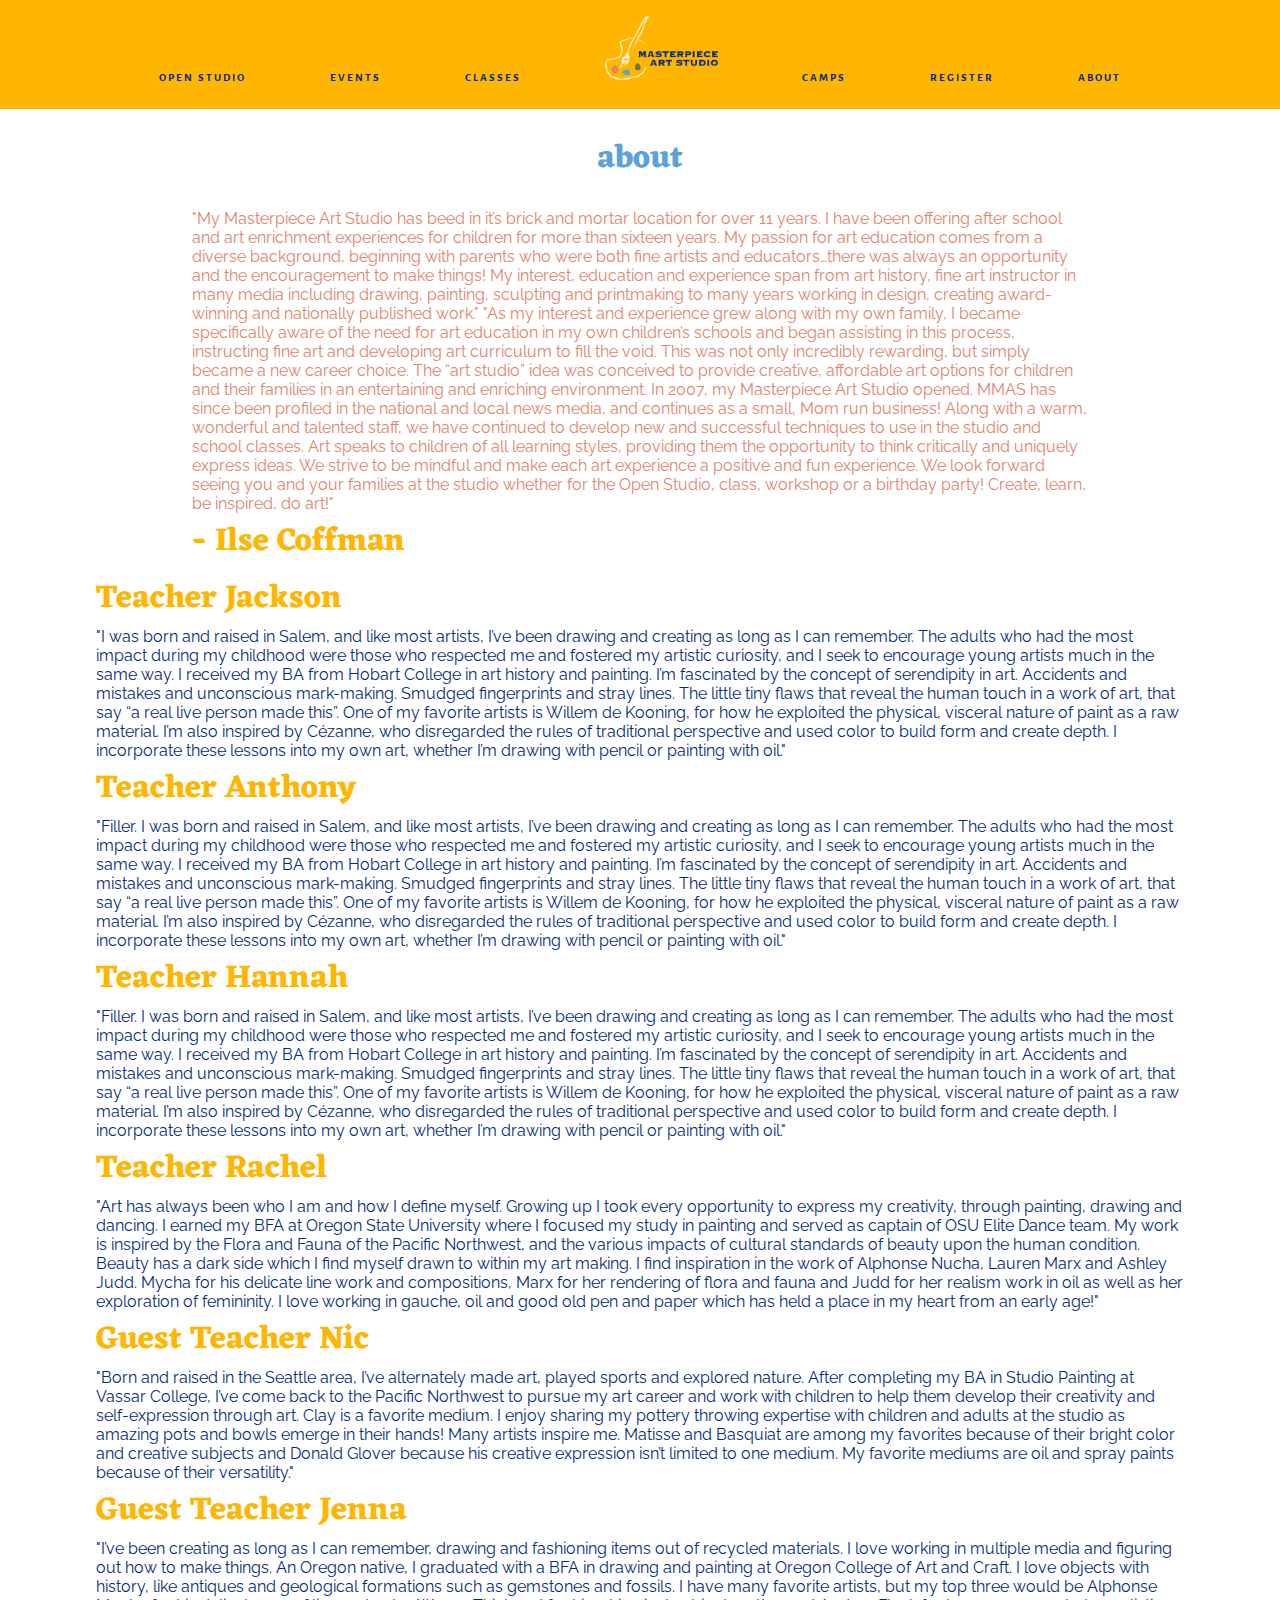
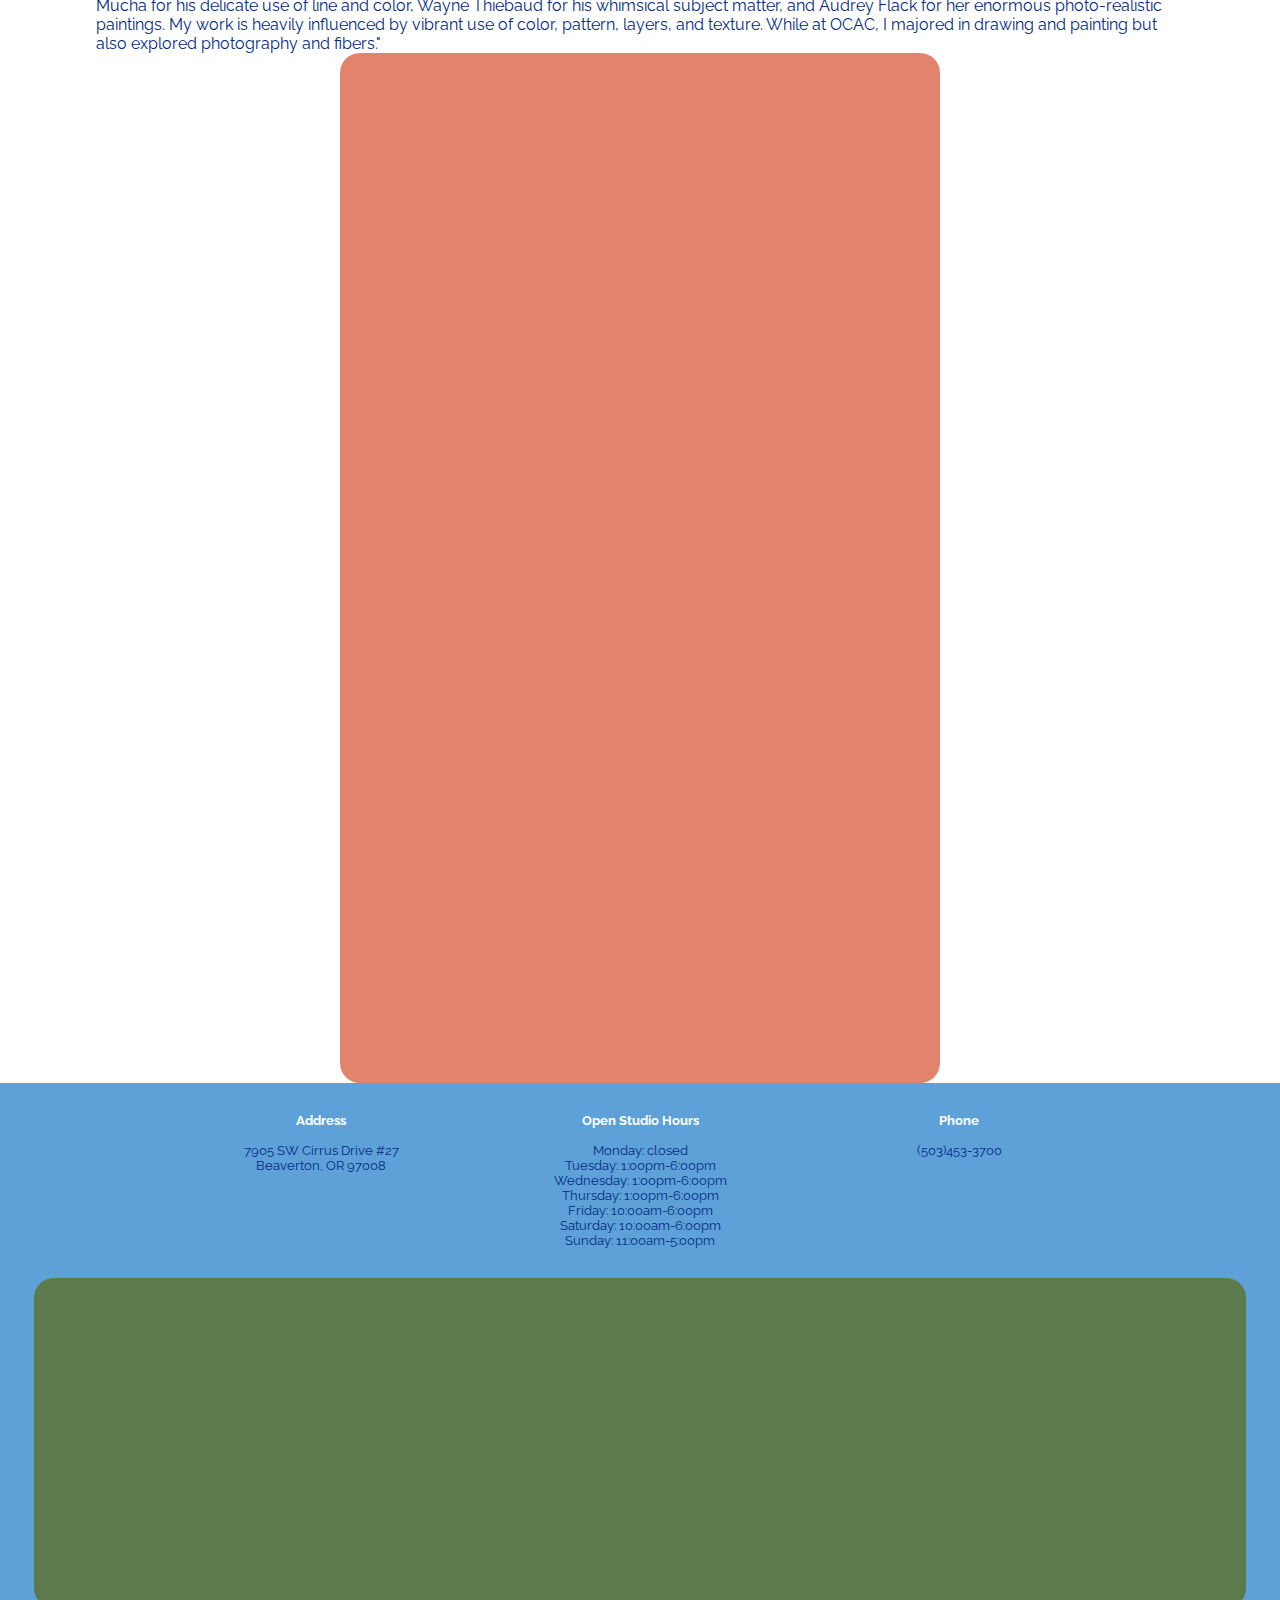
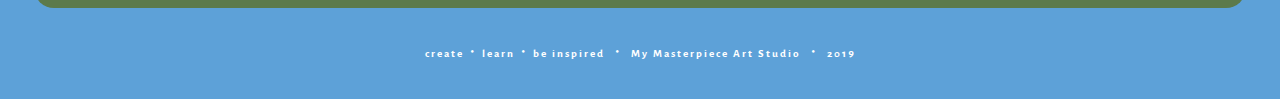
==== commit f93915b0: "map footer and trimming content" ====
--- a/about.html
+++ b/about.html
@@ -5,7 +5,7 @@
 <link href="https://fonts.googleapis.com/css?family=Eczar:800|Gurajada|Raleway:500&display=swap" rel="stylesheet"/>
 <link rel='icon' href='favicon1.ico' type='image/x-icon'/>
 
-
+<title>MMAS - About Us</title>
 <body>
 
 	<header>
@@ -17,12 +17,10 @@
 				<li><a href="openstudio.html">OPEN STUDIO</a></li>
 				<li><a href="events.html">EVENTS</a></li>
 				<li><a href="classes.html">CLASSES</a></li>
+				<li><a href="index.html"><img src="imgs/pngs/whitelogo.png" type="image" height="65px"/></a></li>
 				<li><a href="camps.html">CAMPS</a></li>
-				<li><a href="index.html"><img src="imgs/pngs/whitelogo.png" type="image" height="65px"/></a></li>
 				<li><a href="https://squareup.com/store/mmas/">REGISTER</a></li>
-				<li><a href="tour.html">TOUR</a></li>
 				<li><a href="about.html">ABOUT</a></li>
-				<li><a href="contact.html">CONTACT</a></li>
 
 			</ul>
 
@@ -78,6 +76,13 @@
 
 
 
+<div class="frame">
+	<iframe src="https://docs.google.com/forms/d/e/1FAIpQLScxzwEYFSQfnUSqaa7nt0QdmsbNFmZbp3TRTz1EIK4jJ2OnGA/viewform?embedded=true" width="600" height="1100" frameborder="0" marginheight="0" marginwidth="0">Loading…</iframe>
+</div>
+
+
+
+
 
 
 
@@ -89,25 +94,41 @@
 
 
 	<footer>
+			<div class="bizinfofooter">
 
-		<div class="bizinfofooter">
-			<p> <b>Open Studio Hours</b> <br>
-				Monday: closed<br>
-				Tuesday: 1:00pm-6:00pm<br>
-				Wednesday: 1:00pm-6:00pm<br>
-				Thursday: 1:00pm-6:00pm<br>
-				Friday: 10:00am-6:00pm<br>
-				Saturday: 10:00am-6:00pm<br>
-				Sunday: 11:00am-5:00pm</p>
-			<p><b>Address</b><br>
-			7905 SW Cirrus Drive #27 <br> Beaverton, OR 97008</p>
-			<p><b>Phone</b><br>
-			(503)453-3700</p>
-		</div>
+				<p class="footergrid">
+					<b>Address</b><br>
+					7905 SW Cirrus Drive #27
+					<br> Beaverton, OR 97008
+				</p>
 
+				<p class="footergrid"> 
+					<b>Open Studio Hours</b><br>
+					Monday: closed<br>
+					Tuesday: 1:00pm-6:00pm<br>
+					Wednesday: 1:00pm-6:00pm<br>
+					Thursday: 1:00pm-6:00pm<br>
+					Friday: 10:00am-6:00pm<br>
+					Saturday: 10:00am-6:00pm<br>
+					Sunday: 11:00am-5:00pm
+				</p>
+
+				<p class="footergrid">
+					<b>Phone</b><br>
+					(503)453-3700
+				</p>
+			</div>
+
+			<div class="footermap">
+				<iframe src="https://www.google.com/maps/embed?pb=!1m14!1m8!1m3!1d11193.407004410805!2d-122.7897928!3d45.4627177!3m2!1i1024!2i768!4f13.1!3m3!1m2!1s0x0%3A0x183e4932d8ccffd8!2sMy%20Masterpiece%20Art%20Studio!5e0!3m2!1sen!2sus!4v1575310429144!5m2!1sen!2sus" width="100%" height="100%" frameborder="0" style="border:0;" allowfullscreen=""></iframe>
+
+			</div>
+
+		
 		<div class="footertagline">
 			<p>create・learn・be inspired ・ My Masterpiece Art Studio ・ 2019</p>
 		</div>
+
 	</footer>
 
 
--- a/css/style.css
+++ b/css/style.css
@@ -29,53 +29,68 @@
 							margin:0px, 0px, 0px, 0px;
 						}
 
+
 /*page structure*/
+
+						footer{
+							width:100%;
+							background-color:#5da1d8;
+							margin: auto;
+							text-align: center;
+							color: white;
+							padding:0;
+
+						}
+
+						footer p{
+							padding: 0;
+							margin: 0;
+						}
+
 
 						.bizinfofooter{
 							font-family: 'Raleway', sans-serif;
 							font-size: 13px;
 							color:#032a82;
-							position: left
+							width: 100%;
+							margin: auto;
+							
+						}
+
+						.footergrid{
+							display: inline-grid;
 							width: 20%;
-							padding-bottom:40px;
-							padding-top:40px;
-							padding-right:140px; 
-							padding-left:20px;
-							display: inline-grid;
-						}
-
+							padding: 30px;
+						}
+
+						.footermap{
+							width: 90%;
+							height: 30%;
+							margin: auto;
+							padding: 30px;
+							background-color: #5C7A4B;
+							border-radius: 20px;
+						}
 /*page structure*/
-
 						.bizinfofooter b{
 							color: white;
 						}
 
-/*page structure*/
 
 						.footertagline{
 							text-align: center;
 							font-family: 'Gurajada', serif;
 							letter-spacing: 2px;
 							margin: auto;
-						}
-
+							padding: 30px;
+						}
 /*page structure*/
-
 						.footertagline p{
 							padding: 0;
 							margin: 0;
 							}
 
-/*page structure*/
-
-						footer{
-							width:100%;
-							background-color:#5da1d8;
-							margin-top: 50px;
-							margin-left: : 0;
-							color: white;
-							padding:0;
-						}
+						
 
 
 /* navbar */
@@ -155,6 +170,51 @@
 							border-radius: 20px;
 						}
 
+						.homepage2{
+							font-family: 'Raleway', sans-serif;
+							position: center;
+							margin:auto;
+							padding: 100px;
+							color:#032a82;
+							width:60%;
+						}
+
+						.homepage2 a{
+							color:#5da1d8;
+						}
+
+/* index page */
+
+						.homepage2 a:hover{
+							color:#ffb600;
+						}
+
+
+
+						.indexshape1{
+								position: absolute;
+								top:170px;
+								left:-70px;
+								margin: -30;
+								padding: 0;
+								display:fixed;
+								width:250px;
+								z-index: -10;
+						}
+
+
+						.indexshape2{
+							position: absolute;
+							left:82%;
+							top:40%;
+							margin: 0;
+							padding: 0;
+							display: fixed;
+							width:250px;
+							z-index: -10;
+
+						}
+
 /* index page */
 
 						.homepagecontent{
@@ -191,10 +251,16 @@
 							position: center;
 							text-align: center;
 							margin: auto;
-							width: 100%;
-							padding-bottom: 40px;
-							padding-top: 40px; 
+							margin-top: 60px;
+							margin-bottom: 20px;
+							width: 90%;
+							padding-bottom: 20px;
+							padding-top: 20px; 
 							color: white;
+							background-color: #E2836D;
+							border-radius: 20px;
+
+
 						}
 
 /* index page */
@@ -207,7 +273,7 @@
 							padding-top:20px;
 							padding-right:20px; 
 							padding-left:20px; 
-							color: #E2836D;
+							color: white;
 							text-align: center;
 							display: inline-grid;
 							margin:20px;
@@ -217,7 +283,7 @@
 /* index page */
 
 						.artyparty a {
-							color: #E2836D;
+							color: white;
 							text-decoration: none;
 							font-family: 'Eczar', serif;
 							letter-spacing: 2px;
@@ -247,7 +313,7 @@
 							padding-top:20px;
 							padding-right:20px; 
 							padding-left:20px; 
-							color: #E2836D;
+							color: white;
 							text-align: center;
 							display: inline-grid;
 							margin:20px;
@@ -257,7 +323,7 @@
 /* index page */
 
 						.arthour a {
-							color: #E2836D;
+							color: white;
 							text-decoration: none;
 							font-family: 'Eczar', serif;
 							letter-spacing: 2px;
@@ -285,7 +351,7 @@
 							padding-top:20px;
 							padding-right:20px; 
 							padding-left:20px; 
-							color: #E2836D;
+							color: white;
 							text-align: center;
 							display: inline-grid;
 							margin:20px;
@@ -295,7 +361,7 @@
 /* index page */
 
 						.minimasters a {
-							color: #E2836D;
+							color: white;
 							text-decoration: none;
 							font-family: 'Eczar', serif;
 							letter-spacing: 2px;
@@ -339,6 +405,7 @@
 							margin: auto;
 							align-content:center;
 							padding-bottom: 10px; 
+							padding: 50px;
 						}
 
 
@@ -360,7 +427,10 @@
 							width:95%;
 							margin: auto;
 							align-content:center;
+							padding-top: 20px;
 							padding-left: 60px;
+							padding-right: 60px;
+							padding-bottom: 60px;
 						}
 
 						.openstudiopackages h1 {
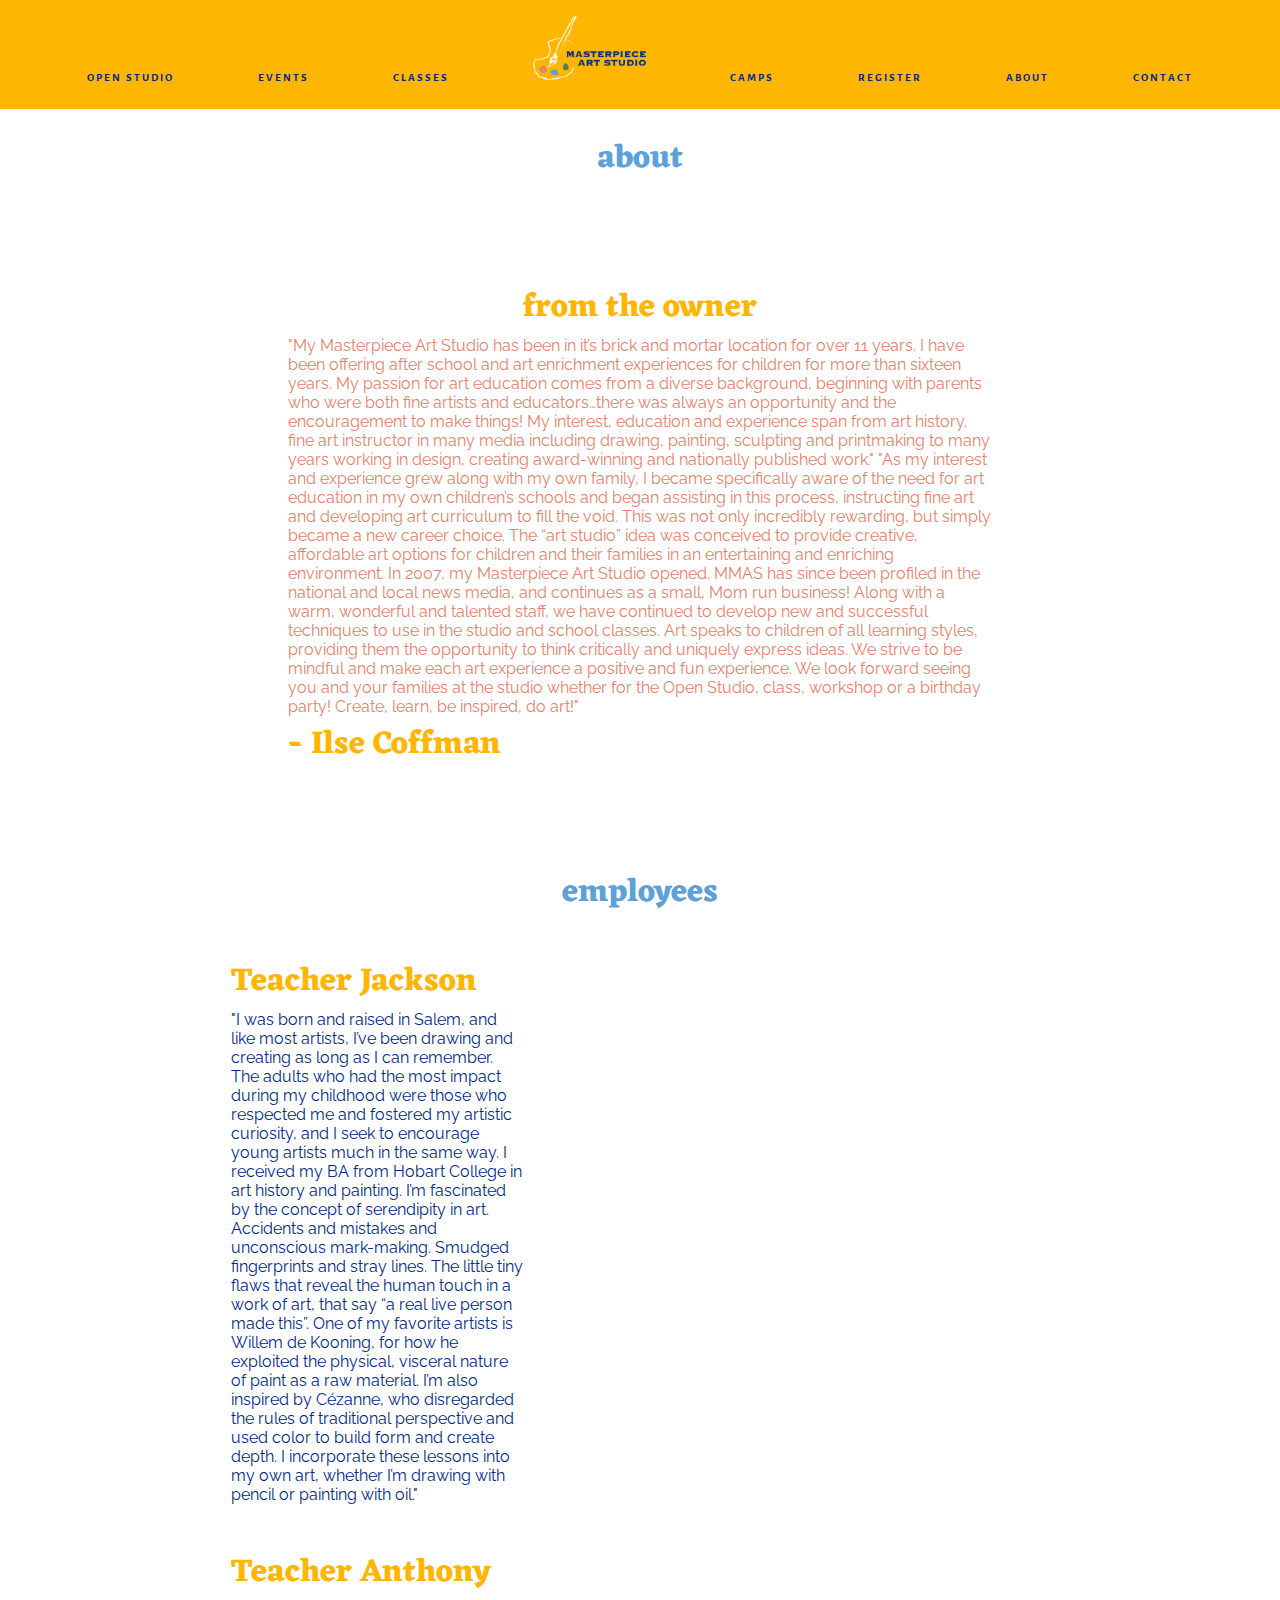
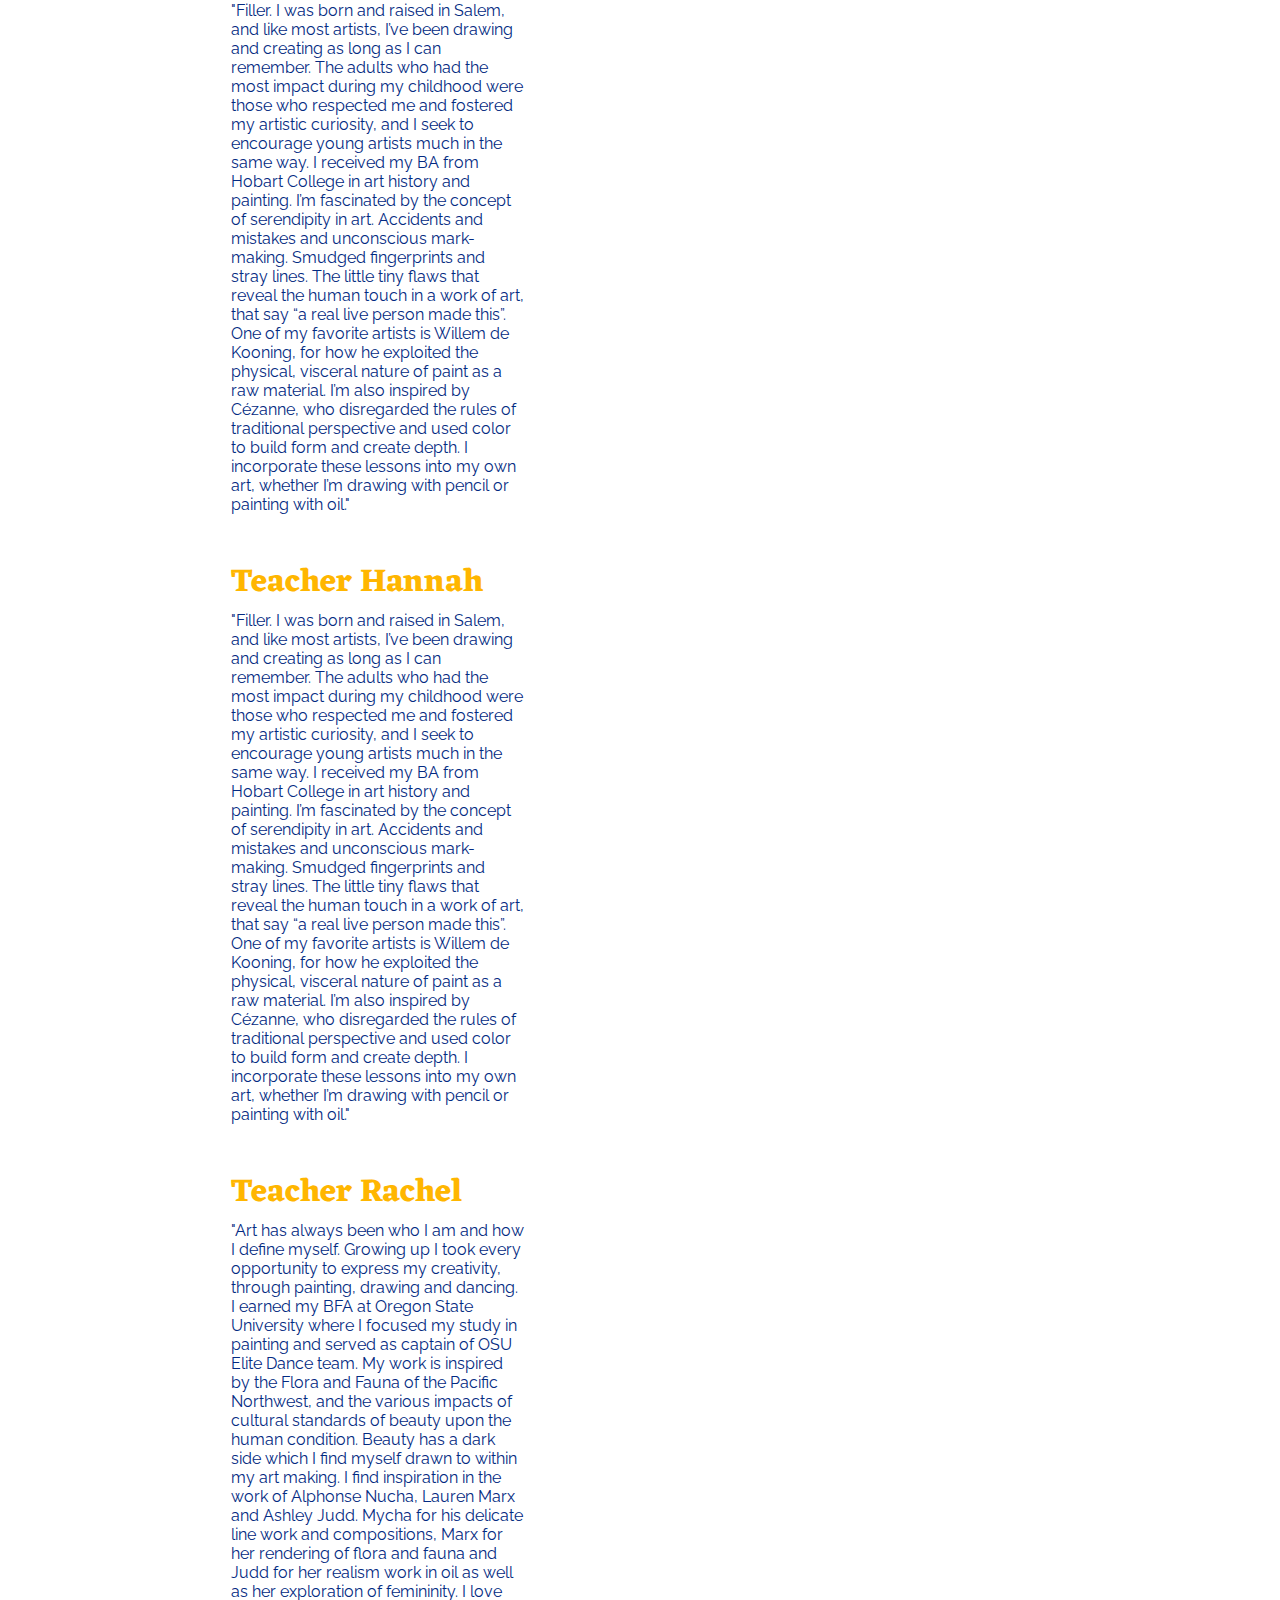
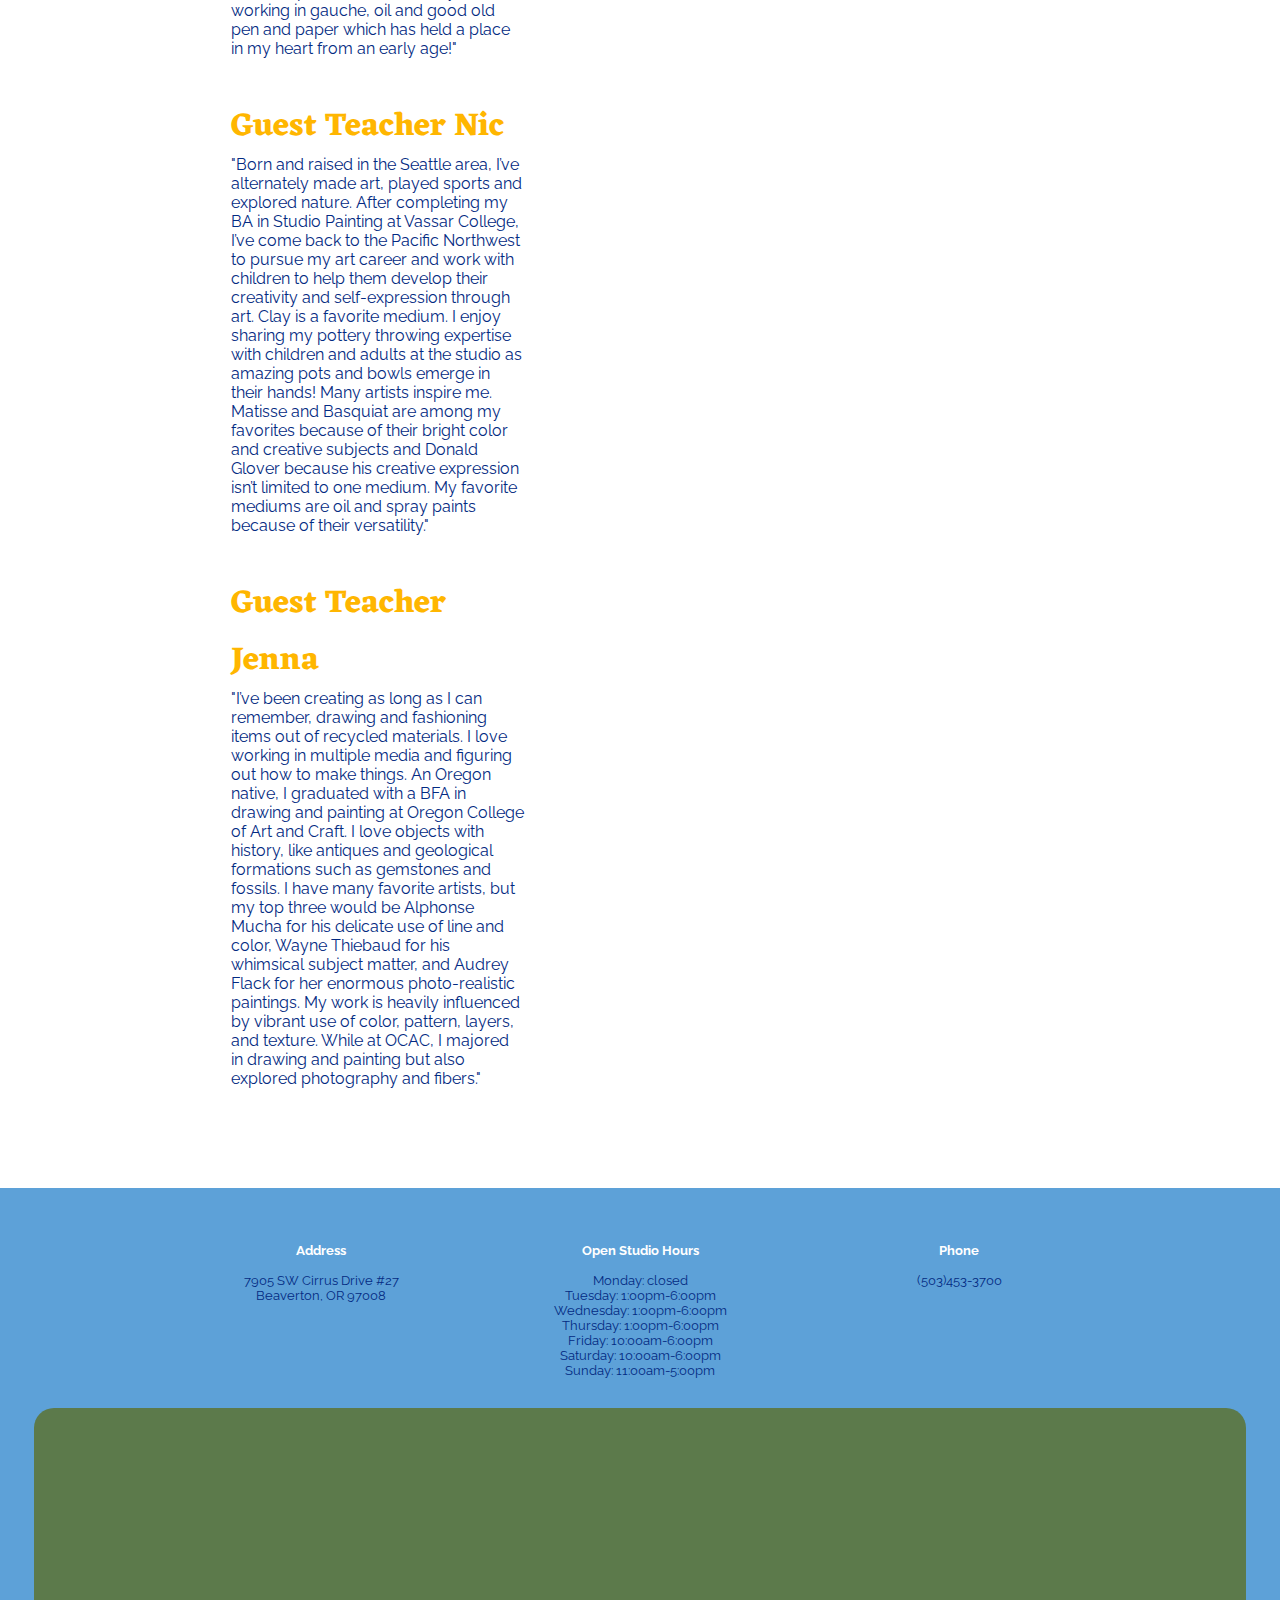
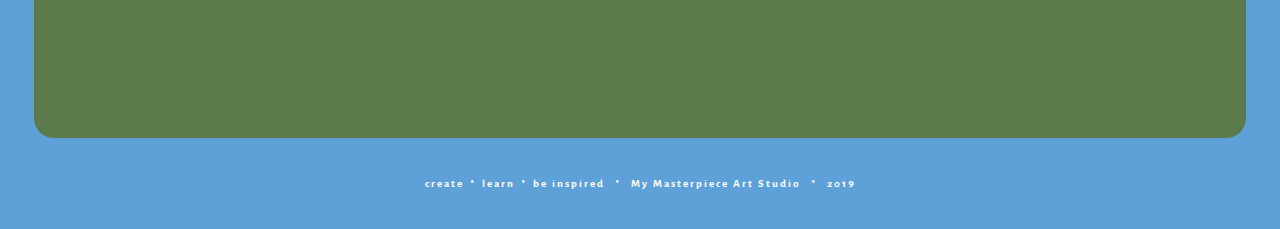
==== commit f5da1eaa: "almost there" ====
--- a/about.html
+++ b/about.html
@@ -21,6 +21,7 @@
 				<li><a href="camps.html">CAMPS</a></li>
 				<li><a href="https://squareup.com/store/mmas/">REGISTER</a></li>
 				<li><a href="about.html">ABOUT</a></li>
+				<li><a href="contact.html">CONTACT</a></li>
 
 			</ul>
 
@@ -36,55 +37,64 @@
 
 <div class="ilsaquote">
 
-		<quote>"My Masterpiece Art Studio has beed in it’s brick and mortar location for over 11 years. I have been offering after school and art enrichment experiences for children for more than sixteen years. My passion for art education comes from a diverse background, beginning with parents who were both fine artists and educators…there was always an opportunity and the encouragement to make things! My interest, education and experience span from art history, fine art instructor in many media including drawing, painting, sculpting and printmaking to many years working in design, creating award-winning and nationally published work."</quote>
+	<div class="tagline">
+	<h1 >from the owner</h1>
+	</div>
+
+
+
+		<quote>"My Masterpiece Art Studio has been in it’s brick and mortar location for over 11 years. I have been offering after school and art enrichment experiences for children for more than sixteen years. My passion for art education comes from a diverse background, beginning with parents who were both fine artists and educators…there was always an opportunity and the encouragement to make things! My interest, education and experience span from art history, fine art instructor in many media including drawing, painting, sculpting and printmaking to many years working in design, creating award-winning and nationally published work."</quote>
 
 		<quote>"As my interest and experience grew along with my own family, I became specifically aware of the need for art education in my own children’s schools and began assisting in this process, instructing fine art and developing art curriculum to fill the void. This was not only incredibly rewarding, but simply became a new career choice. The “art studio” idea was conceived to provide creative, affordable art options for children and their families in an entertaining and enriching environment.
 		In 2007, my Masterpiece Art Studio opened. MMAS has since been profiled in the national and local news media, and continues as a small, Mom run business!
 		Along with a warm, wonderful and talented staff, we have continued to develop new and successful techniques to use in the studio and school classes. Art speaks to children of all learning styles, providing them the opportunity to think critically and uniquely express ideas. We strive to be mindful and make each art experience a positive and fun experience. We look forward seeing you and your families at the studio whether for the Open Studio, class, workshop or a birthday party! Create, learn, be inspired, do art!" </quote>
 
 		<h1> - Ilse Coffman</h1>
+	
 
 </div>
 
+<div class="tagline">
+	<h1 >employees</h1>
+	</div>
 
 <div class="aboutusquotes">
-
+<div class="aboutgrid">
 				<h1>Teacher Jackson</h1>
 				<quote>"I was born and raised in Salem, and like most artists, I’ve been drawing and creating as long as I can remember. The adults who had the most impact during my childhood were those who respected me and fostered my artistic curiosity, and I seek to encourage young artists much in the same way. I received my BA from Hobart College in art history and painting. I’m fascinated by the concept of serendipity in art. Accidents and mistakes and unconscious mark-making. Smudged fingerprints and stray lines. The little tiny flaws that reveal the human touch in a work of art, that say “a real live person made this”. One of my favorite artists is Willem de Kooning, for how he exploited the physical, visceral nature of paint as a raw material. I’m also inspired by Cézanne, who disregarded the rules of traditional perspective and used color to build form and create depth. I incorporate these lessons into my own art, whether I’m drawing with pencil or painting with oil."</quote>
-
-				<h1>Teacher Anthony</h1>
-				<quote>"Filler. I was born and raised in Salem, and like most artists, I’ve been drawing and creating as long as I can remember. The adults who had the most impact during my childhood were those who respected me and fostered my artistic curiosity, and I seek to encourage young artists much in the same way. I received my BA from Hobart College in art history and painting. I’m fascinated by the concept of serendipity in art. Accidents and mistakes and unconscious mark-making. Smudged fingerprints and stray lines. The little tiny flaws that reveal the human touch in a work of art, that say “a real live person made this”. One of my favorite artists is Willem de Kooning, for how he exploited the physical, visceral nature of paint as a raw material. I’m also inspired by Cézanne, who disregarded the rules of traditional perspective and used color to build form and create depth. I incorporate these lessons into my own art, whether I’m drawing with pencil or painting with oil."</quote>
-
-				<h1>Teacher Hannah</h1>
-				<quote>"Filler. I was born and raised in Salem, and like most artists, I’ve been drawing and creating as long as I can remember. The adults who had the most impact during my childhood were those who respected me and fostered my artistic curiosity, and I seek to encourage young artists much in the same way. I received my BA from Hobart College in art history and painting. I’m fascinated by the concept of serendipity in art. Accidents and mistakes and unconscious mark-making. Smudged fingerprints and stray lines. The little tiny flaws that reveal the human touch in a work of art, that say “a real live person made this”. One of my favorite artists is Willem de Kooning, for how he exploited the physical, visceral nature of paint as a raw material. I’m also inspired by Cézanne, who disregarded the rules of traditional perspective and used color to build form and create depth. I incorporate these lessons into my own art, whether I’m drawing with pencil or painting with oil."</quote>
-
-
-				<h1>Teacher Rachel</h1>
-				<quote>"Art has always been who I am and how I define myself. Growing up I took every opportunity to express my creativity, through painting, drawing and dancing. I earned my BFA at Oregon State University where I focused my study in painting and served as captain of OSU Elite Dance team. My work is inspired by the Flora and Fauna of the Pacific Northwest, and the various impacts of cultural standards of beauty upon the human condition. Beauty has a dark side which I find myself drawn to within my art making. I find inspiration in the work of Alphonse Nucha, Lauren Marx and Ashley Judd.  Mycha for his delicate line work and compositions, Marx for her rendering of flora and fauna and Judd for her realism work in oil as well as her exploration of femininity.  I love working in gauche, oil and good old pen and paper which has held a place in my heart from an early age!"</quote>
-
-				<h1>Guest Teacher Nic</h1>
-				<quote>"Born and raised in the Seattle area, I’ve alternately made art, played sports and explored nature. After completing my BA in Studio Painting at Vassar College, I’ve come back to the Pacific Northwest to pursue my art career and work with children to help them develop their creativity and self-expression through art. Clay is a favorite medium. I enjoy sharing my pottery throwing expertise with children and adults at the studio as amazing pots and bowls emerge in their hands! Many artists inspire me. Matisse and Basquiat are among my favorites because of their bright color and creative subjects and Donald Glover because his creative expression isn’t limited to one medium. My favorite mediums are oil and spray paints because of their versatility."</quote>
-
-				<h1>Guest Teacher Jenna</h1>
-				<quote>"I’ve been creating as long as I can remember, drawing and fashioning items out of recycled materials. I love working in multiple media and figuring out how to make things. An Oregon native, I graduated with a BFA in drawing and painting at Oregon College of Art and Craft. I love objects with history, like antiques and geological formations such as gemstones and fossils.   I have many favorite artists, but my top three would be Alphonse Mucha for his delicate use of line and color, Wayne Thiebaud for his whimsical subject matter, and Audrey Flack for her enormous photo-realistic paintings.  My work is heavily influenced by vibrant use of color, pattern, layers, and texture.  While at OCAC, I majored in drawing and painting but also explored photography and fibers."</quote>
-
 </div>
 
 
-
-
-
-
-
-<div class="frame">
-	<iframe src="https://docs.google.com/forms/d/e/1FAIpQLScxzwEYFSQfnUSqaa7nt0QdmsbNFmZbp3TRTz1EIK4jJ2OnGA/viewform?embedded=true" width="600" height="1100" frameborder="0" marginheight="0" marginwidth="0">Loading…</iframe>
+<div class="aboutgrid">
+				<h1>Teacher Anthony</h1>
+				<quote>"Filler. I was born and raised in Salem, and like most artists, I’ve been drawing and creating as long as I can remember. The adults who had the most impact during my childhood were those who respected me and fostered my artistic curiosity, and I seek to encourage young artists much in the same way. I received my BA from Hobart College in art history and painting. I’m fascinated by the concept of serendipity in art. Accidents and mistakes and unconscious mark-making. Smudged fingerprints and stray lines. The little tiny flaws that reveal the human touch in a work of art, that say “a real live person made this”. One of my favorite artists is Willem de Kooning, for how he exploited the physical, visceral nature of paint as a raw material. I’m also inspired by Cézanne, who disregarded the rules of traditional perspective and used color to build form and create depth. I incorporate these lessons into my own art, whether I’m drawing with pencil or painting with oil."</quote>
 </div>
 
 
+<div class="aboutgrid">
+				<h1>Teacher Hannah</h1>
+				<quote>"Filler. I was born and raised in Salem, and like most artists, I’ve been drawing and creating as long as I can remember. The adults who had the most impact during my childhood were those who respected me and fostered my artistic curiosity, and I seek to encourage young artists much in the same way. I received my BA from Hobart College in art history and painting. I’m fascinated by the concept of serendipity in art. Accidents and mistakes and unconscious mark-making. Smudged fingerprints and stray lines. The little tiny flaws that reveal the human touch in a work of art, that say “a real live person made this”. One of my favorite artists is Willem de Kooning, for how he exploited the physical, visceral nature of paint as a raw material. I’m also inspired by Cézanne, who disregarded the rules of traditional perspective and used color to build form and create depth. I incorporate these lessons into my own art, whether I’m drawing with pencil or painting with oil."</quote>
+</div>
 
 
+<div class="aboutgrid">
+				<h1>Teacher Rachel</h1>
+				<quote>"Art has always been who I am and how I define myself. Growing up I took every opportunity to express my creativity, through painting, drawing and dancing. I earned my BFA at Oregon State University where I focused my study in painting and served as captain of OSU Elite Dance team. My work is inspired by the Flora and Fauna of the Pacific Northwest, and the various impacts of cultural standards of beauty upon the human condition. Beauty has a dark side which I find myself drawn to within my art making. I find inspiration in the work of Alphonse Nucha, Lauren Marx and Ashley Judd.  Mycha for his delicate line work and compositions, Marx for her rendering of flora and fauna and Judd for her realism work in oil as well as her exploration of femininity.  I love working in gauche, oil and good old pen and paper which has held a place in my heart from an early age!"</quote>
+</div>
 
 
+<div class="aboutgrid">
+				<h1>Guest Teacher Nic</h1>
+				<quote>"Born and raised in the Seattle area, I’ve alternately made art, played sports and explored nature. After completing my BA in Studio Painting at Vassar College, I’ve come back to the Pacific Northwest to pursue my art career and work with children to help them develop their creativity and self-expression through art. Clay is a favorite medium. I enjoy sharing my pottery throwing expertise with children and adults at the studio as amazing pots and bowls emerge in their hands! Many artists inspire me. Matisse and Basquiat are among my favorites because of their bright color and creative subjects and Donald Glover because his creative expression isn’t limited to one medium. My favorite mediums are oil and spray paints because of their versatility."</quote>
+</div>
+
+
+<div class="aboutgrid">
+				<h1>Guest Teacher Jenna</h1>
+				<quote>"I’ve been creating as long as I can remember, drawing and fashioning items out of recycled materials. I love working in multiple media and figuring out how to make things. An Oregon native, I graduated with a BFA in drawing and painting at Oregon College of Art and Craft. I love objects with history, like antiques and geological formations such as gemstones and fossils.   I have many favorite artists, but my top three would be Alphonse Mucha for his delicate use of line and color, Wayne Thiebaud for his whimsical subject matter, and Audrey Flack for her enormous photo-realistic paintings.  My work is heavily influenced by vibrant use of color, pattern, layers, and texture.  While at OCAC, I majored in drawing and painting but also explored photography and fibers."</quote>
+</div>
+
+</div>
 
 
 
--- a/css/style.css
+++ b/css/style.css
@@ -38,7 +38,8 @@
 							margin: auto;
 							text-align: center;
 							color: white;
-							padding:0;
+							margin-top: 70px;
+							padding-top: 25px;
 
 						}
 
@@ -165,8 +166,9 @@
 							font-family: 'Raleway', sans-serif;
 							position: center;
 							margin:auto;
+							margin-top: 30px;
 							background-color:#032a82;
-							width:75%;
+							width:60%;
 							border-radius: 20px;
 						}
 
@@ -174,7 +176,7 @@
 							font-family: 'Raleway', sans-serif;
 							position: center;
 							margin:auto;
-							padding: 100px;
+							padding: 75px;
 							color:#032a82;
 							width:60%;
 						}
@@ -194,7 +196,7 @@
 						.indexshape1{
 								position: absolute;
 								top:170px;
-								left:-70px;
+								left:-30px;
 								margin: -30;
 								padding: 0;
 								display:fixed;
@@ -205,8 +207,8 @@
 
 						.indexshape2{
 							position: absolute;
-							left:82%;
-							top:40%;
+							right:-35px;
+							top:32%;
 							margin: 0;
 							padding: 0;
 							display: fixed;
@@ -215,6 +217,20 @@
 
 						}
 
+						.indexshape3{
+							position: absolute;
+							left:-170px;
+							top:1050px;
+							margin: 0;
+							padding: 0;
+							display: fixed;
+							width:400px;
+							z-index: -10;
+
+						}
+
+
+
 /* index page */
 
 						.homepagecontent{
@@ -222,7 +238,7 @@
 							align-content: center;
 							color: white;
 							width:65%;
-							padding:30px;
+							padding: 30px;
 							
 						}
 
@@ -395,7 +411,7 @@
 						.openstudiointro{
 							font-family: 'Raleway', sans-serif;
 							color:#5da1d8;
-							width:80%;
+							width:50%;
 							margin:auto;
 							align-content:center;
 						}
@@ -419,7 +435,7 @@
 							font-family: 'Raleway', sans-serif;
 							color: #032a82;
 
-/* openstudio page */
+/* openstudio page */	
 
 						}
 
@@ -459,7 +475,30 @@
 							margin-top: 0;
 						}
 
-/* openstudio page */
+/* openstudio page */	
+						.openstudioshape1{
+								position: absolute;
+								top:170px;
+								left:-30px;
+								margin: -30;
+								padding: 0;
+								display:fixed;
+								width:250px;
+								z-index: -10;
+						}
+
+
+						.openstudioshape2{
+							position: absolute;
+							right:-35px;
+							top:32%;
+							margin: 0;
+							padding: 0;
+							display: fixed;
+							width:250px;
+							z-index: -10;
+
+						}
 						.packagegrid{
 							display:inline-grid;
 							width:18%;
@@ -637,6 +676,87 @@
 							margin:0;
 						}
 
+						.eventsgrid h2{
+							font-family: 'Eczar', serif;
+							color: #5DA1D8;
+							margin:auto;
+							text-align: center;
+							text-decoration: none;
+							padding: 20px;
+						}
+
+						.eventsgrid a{
+							font-family: 'Eczar', serif;
+							color: #5C7A4B;
+							margin:auto;
+							text-align: center;
+							text-decoration: none;
+						}
+
+						.eventsgrid h2 a:hover{
+							color: #FFB600;
+						}
+
+						.eventsshape1{
+								position: absolute;
+								top:170px;
+								left:-30px;
+								margin: -30;
+								padding: 0;
+								display:fixed;
+								width:250px;
+								z-index: -10;
+						}
+
+
+						.eventsshape2{
+							position: absolute;
+							right:-35px;
+							top:32%;
+							margin: 0;
+							padding: 0;
+							display: fixed;
+							width:250px;
+							z-index: -10;
+
+						}
+
+						.eventsshape3{
+								position: absolute;
+								top:1500px;
+								left:-30px;
+								margin: -30;
+								padding: 0;
+								display:fixed;
+								width:250px;
+								z-index: -10;
+						}
+
+
+						.eventsshape4{
+							position: absolute;
+							right:-35px;
+							top:300%;
+							margin: 0;
+							padding: 0;
+							display: fixed;
+							width:250px;
+							z-index: -10;
+
+						}
+
+						.eventsshape5{
+							position: absolute;
+							left:-100px;
+							top:385%;
+							margin: 0;
+							padding: 0;
+							display: fixed;
+							width:500px;
+							z-index: -10;
+
+						}
+
 						.subgrid{
 							display: inline-grid;
 							width: 40%;
@@ -644,6 +764,55 @@
 							padding:5px;
 						}
 
+						.kidsparty{
+							background-color: #5DA1D8; 
+							width: 50%;
+							border-radius: 20px;
+							margin: auto;
+							margin-top: 100px;
+							margin-bottom: 100px;
+							padding-left:200px;
+							padding-right: 200px;
+							padding-top:70px;
+							padding-bottom: 70px;
+						}
+						.kidsparty h1{
+							font-family: 'Eczar', serif;
+						 	color: #032A82;
+						 	letter-spacing: 1px;
+							padding-bottom: 40px;
+							
+							margin: 0;
+							text-align: center;
+						}
+
+						.kidsparty h2{
+							font-family: 'Eczar', serif;
+							color: #032A82;
+							padding: 0;
+							margin: 0;
+							padding-top:;
+						}
+
+						.kidsparty h4{
+							font-family: 'Eczar', serif;
+						 color: white; 
+							padding: 0;
+							margin: 0;
+							letter-spacing: 1px;
+						}
+
+						.kidsparty p{
+							font-family: 'Raleway', sans-serif;
+							color: white;
+							padding-top:0;
+							padding-bottom:20px;
+							padding-right:0;
+							padding-left:0;
+							margin:0;
+						}
+
+
 						.adultgrid{
 							display: inline-grid;
 							width: 45%;
@@ -653,10 +822,10 @@
 						}
 
 						.foradults{
-							width:90%;
+							width:70%;
 							margin: auto;
 							align-content:	center;
-							padding: 0;
+							padding-bottom: 60px;
 						}
 
 /*event page*/
@@ -679,7 +848,6 @@
 						}
 
 						.masterpiecenight{
-							width:85%;
 							margin: auto;
 							align-content: center;
 						}
@@ -750,11 +918,78 @@
 
 
 /*classes page*/
+						.classesintro{
+							font-family: 'Raleway', sans-serif;
+							color:#5da1d8;
+							width:65%;
+							margin:auto;
+							align-content:center;
+							text-align: center;
+						}
 						.classescontainer {
-							width:80%;
-							margin:auto;
-							align-content:center;
-						}
+							width:100%;
+							margin: auto;
+							align-content:center;
+						}
+
+						.privatelessons {
+							width:50%;
+							margin: auto;
+							padding-top: 70px;
+							align-content:center;
+						}
+
+						.privatelessons h1{
+							font-family: 'Eczar', serif;
+							color: #ffb600;
+							padding: 0;
+							margin: auto;
+							margin: 0;
+						}
+
+						.privatelessons h3{
+							font-family: 'Eczar', serif;
+							color: #E2836D;
+							margin: auto;
+							padding: 0;
+							margin: 0;
+						}
+
+						.privatelessons p{
+							font-family: 'Raleway', sans-serif;
+							color: #032a82;
+							margin: auto;
+						}
+
+
+
+						.classesintro a{
+							font-family: 'Eczar', serif;
+							text-decoration: none;
+							color: #5C7A4B;
+							margin: auto;
+							text-align: center;
+						}
+
+						.classesintro a:hover{
+							font-family: 'Eczar', serif;
+							text-decoration: none;
+							color: #ffb600;
+							
+						}
+
+						.classgrid{
+							display: inline-grid;
+							width: 38%;
+							margin: auto;
+							margin-left: 80px;
+							margin-right: 80px;
+							margin-top: 10px;
+							margin-bottom: 10px;
+
+						}
+
+					
 
 						.arthourclass h1{
 							font-family: 'Eczar', serif;
@@ -838,9 +1073,7 @@
 						}
 
 
-/*classes page*/
-
-
+/*classes page*/	
 						.portfolioclass h1{
 							font-family: 'Eczar', serif;
 							color: #ffb600;
@@ -964,6 +1197,23 @@
 						}
 
 /*camps page*/
+						
+						.campsintro {
+							font-family: 'Raleway', sans-serif;
+							color:#5da1d8;
+							width:50%;
+							margin:auto;
+							align-content:center;
+						}
+
+						.campsintro{
+							font-family: 'Raleway', sans-serif;
+							color:#5da1d8;
+							width:50%;
+							margin:auto;
+							align-content:center;
+						}
+
 						.campscontainer{
 							width:80%;
 							margin:auto;
@@ -976,7 +1226,6 @@
 							color: #ffb600;
 							padding: 0;
 							margin: 0;
-
 						}
 
 						.campscontainer h2{
@@ -984,9 +1233,31 @@
 							color: #E2836D;
 							padding: 0;
 							margin: 0;
-
-						}
-
+						}
+
+						.campsintro{
+							text-align: center;
+						}
+
+						.campsintro h2 a{
+							font-family: 'Eczar', serif;
+							color: #5DA1D8;
+							margin:auto;
+							text-align: center;
+							text-decoration: none;
+						}
+
+						.campsintro h2 a{
+							font-family: 'Eczar', serif;
+							color: #5C7A4B;
+							margin:auto;
+							text-align: center;
+							text-decoration: none;
+						}
+
+						.campsintro h2 a:hover{
+							color: #FFB600;
+						}
 						.campscontainer h3{
 							font-family: 'Eczar', serif;
 							color: #5DA1D8;
@@ -1022,9 +1293,11 @@
 /* contact page */      
 						
 						.ilsaquote{
-							width:70%;
-							margin:auto;
-							align-content:center;
+							width:55%;
+							margin:auto;
+							align-content:center;
+							margin-top:70px;
+							margin-bottom:70px;
 						}
 
 						.ilsaquote h1{
@@ -1076,27 +1349,41 @@
 /* contact page */
 
 						.frame {
-							width:600px;
+							width:1000px;
 							height:1030px;
 							border-radius: 20px;
 							background-color: #E2836D;
 							padding: 0;
 							margin:auto;
 							align-content: center;
+							margin-top:70px;
+							margin-bottom:70px;
 						}
 
 						iframe {
 							padding: 0;
 							margin: 0;
 							padding-bottom: 100px;
-						}
-
-
-
-
-
-
-
-
-
-
+							margin:auto;
+							align-content: center;
+						}
+
+						.aboutgrid
+						{
+						display: inline-grid;
+						width:27%;
+						padding: 10px;
+						margin: auto;
+						margin-right: 125px;
+						margin-left:  125px;
+						}
+
+
+
+
+
+
+
+
+
+
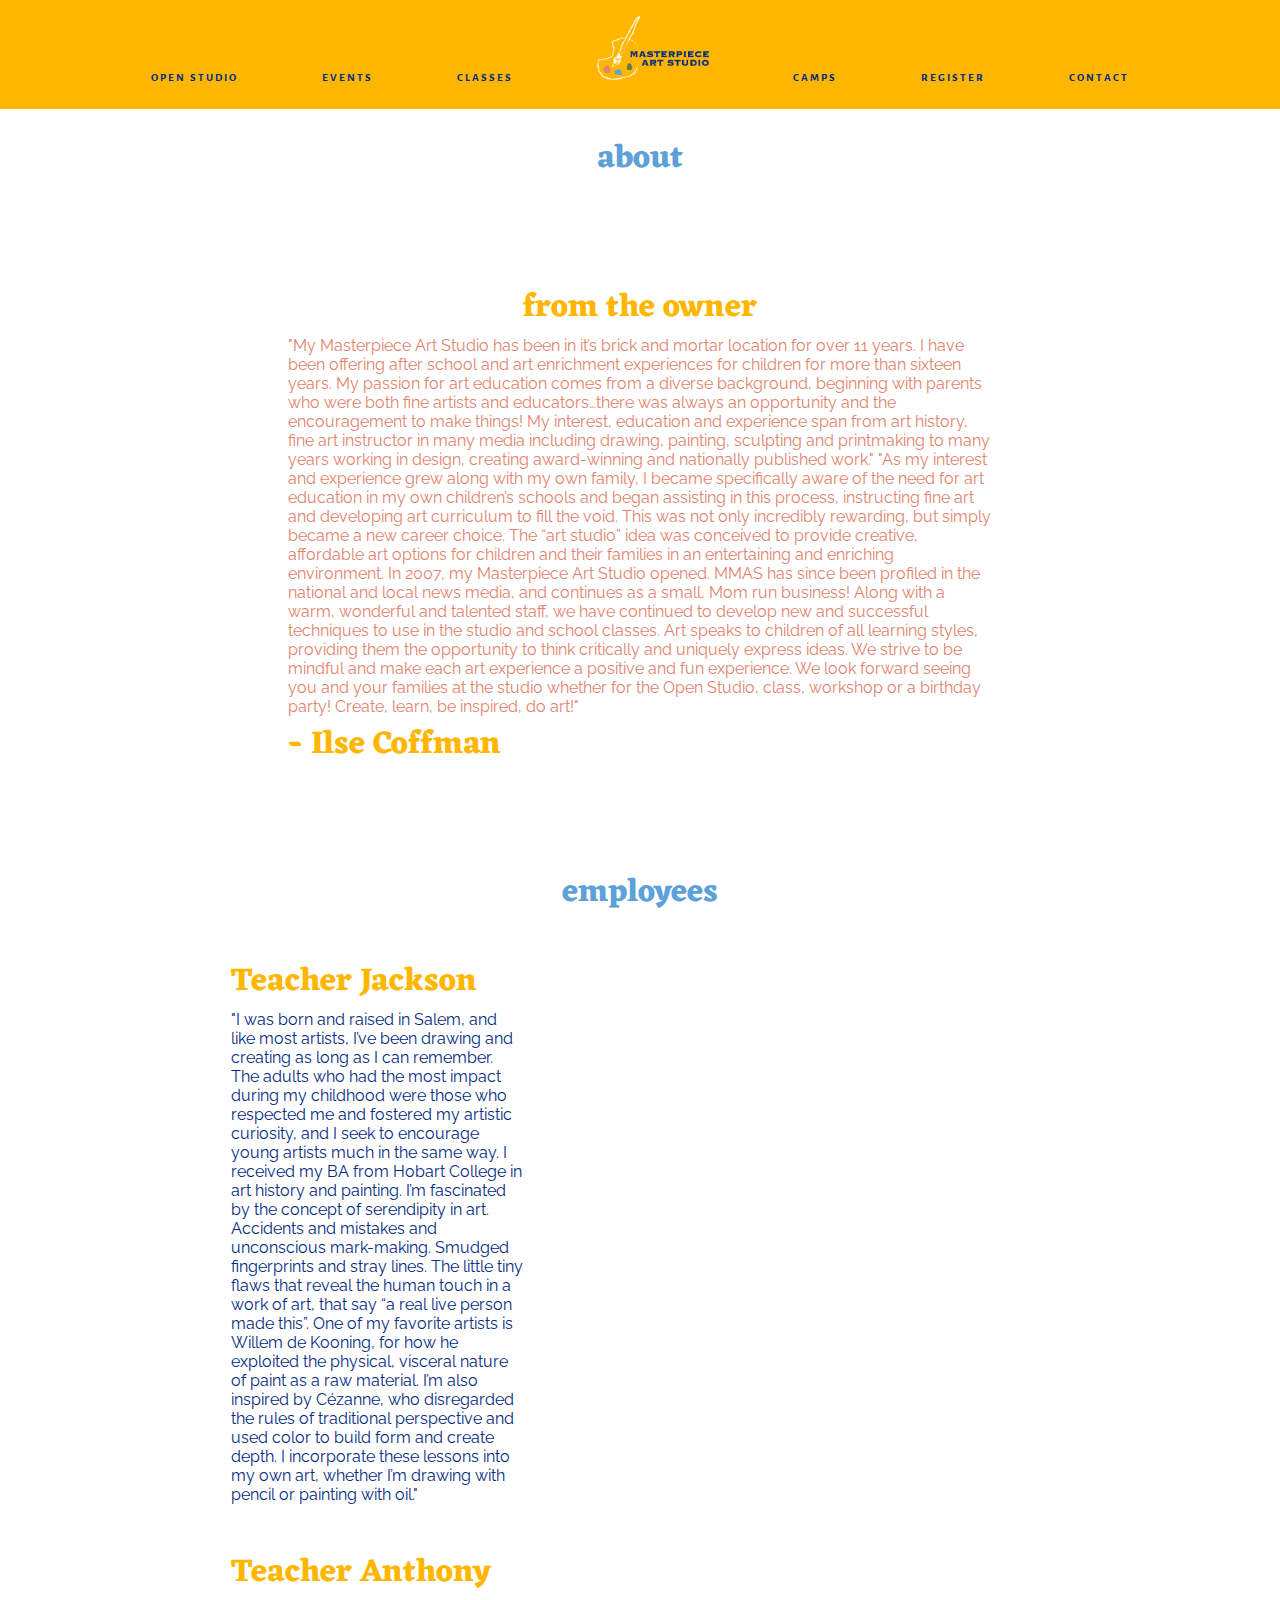
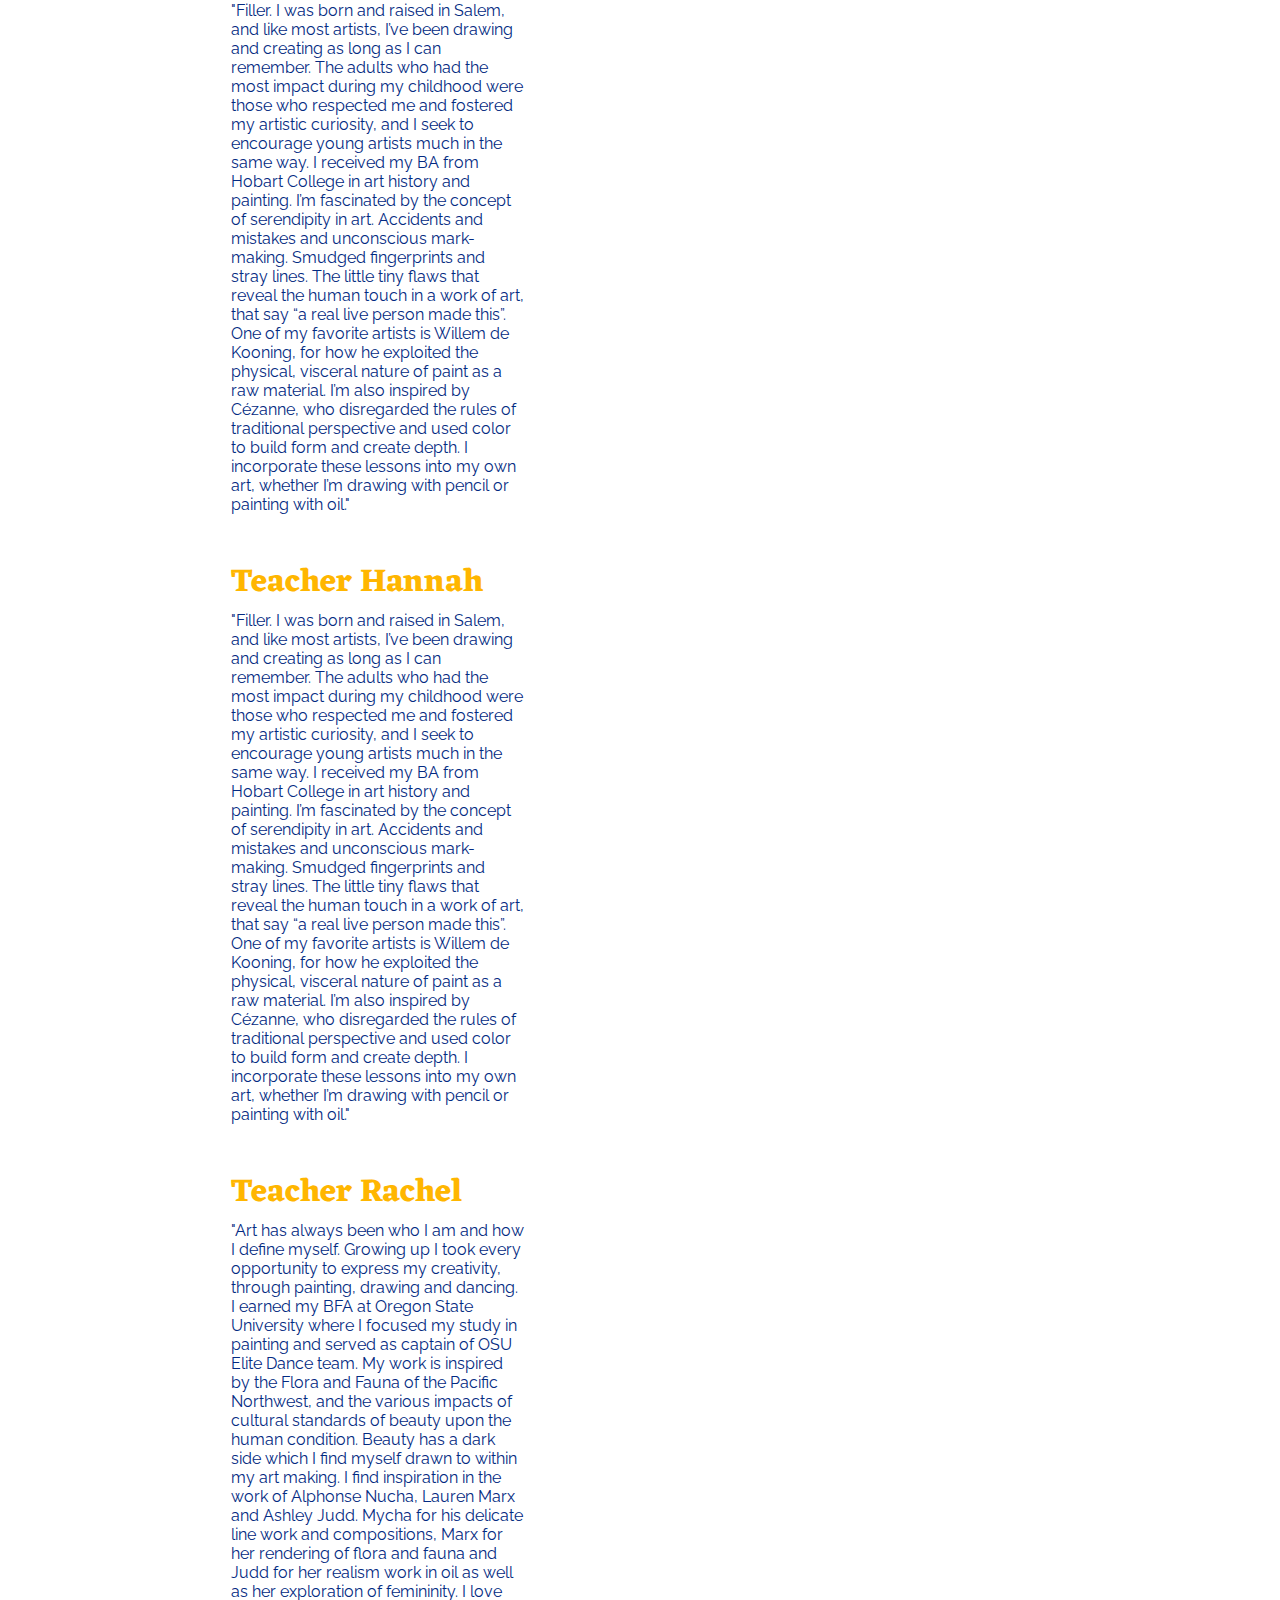
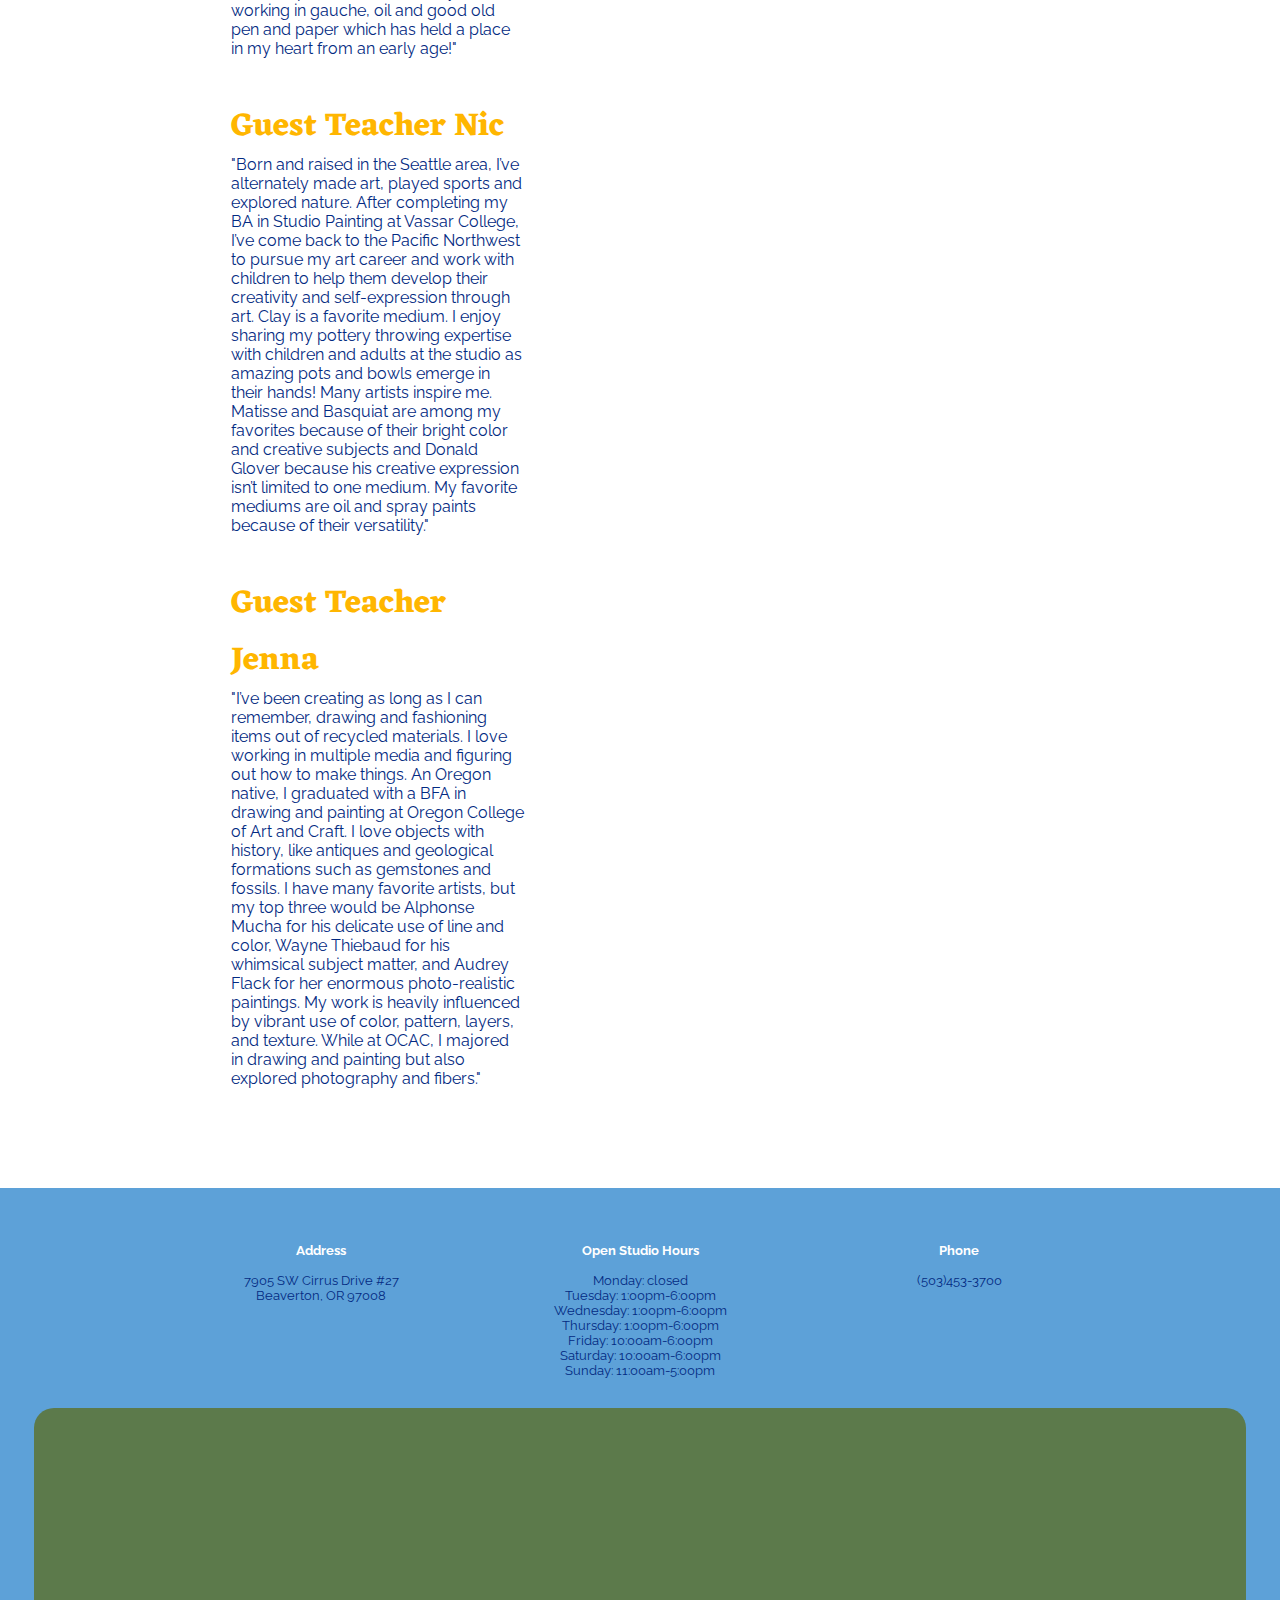
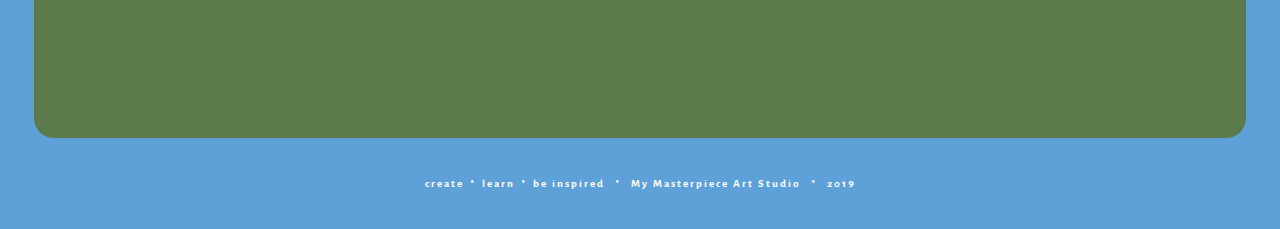
==== commit 6cc893b1: "final touches" ====
--- a/about.html
+++ b/about.html
@@ -20,7 +20,7 @@
 				<li><a href="index.html"><img src="imgs/pngs/whitelogo.png" type="image" height="65px"/></a></li>
 				<li><a href="camps.html">CAMPS</a></li>
 				<li><a href="https://squareup.com/store/mmas/">REGISTER</a></li>
-				<li><a href="about.html">ABOUT</a></li>
+				<!--<li><a href="about.html">ABOUT</a></li>-->
 				<li><a href="contact.html">CONTACT</a></li>
 
 			</ul>
--- a/css/style.css
+++ b/css/style.css
@@ -228,6 +228,55 @@
 							z-index: -10;
 
 						}
+
+
+						
+
+
+
+						.indexpicture2{
+							position: absolute;
+							left:56%;
+							top:83%;
+							margin: 0;
+							padding: 0;
+							display: fixed;
+							width:400px;
+							z-index: -13;
+							opacity: .2;
+							
+						}
+
+
+						.classpicture1{
+
+							position: absolute;
+							left:55%;
+							top:210%;
+							margin: 0;
+							padding: 0;
+							display: fixed;
+							width:400px;
+							z-index: -13;
+							opacity: .2;
+
+						}
+
+							.classpicture2{
+
+							position: absolute;
+							left:20%;
+							top:150%;
+							margin: 0;
+							padding: 0;
+							display: fixed;
+							width:400px;
+							z-index: -13;
+							opacity: .2;
+
+						}
+
+
 
 
 
